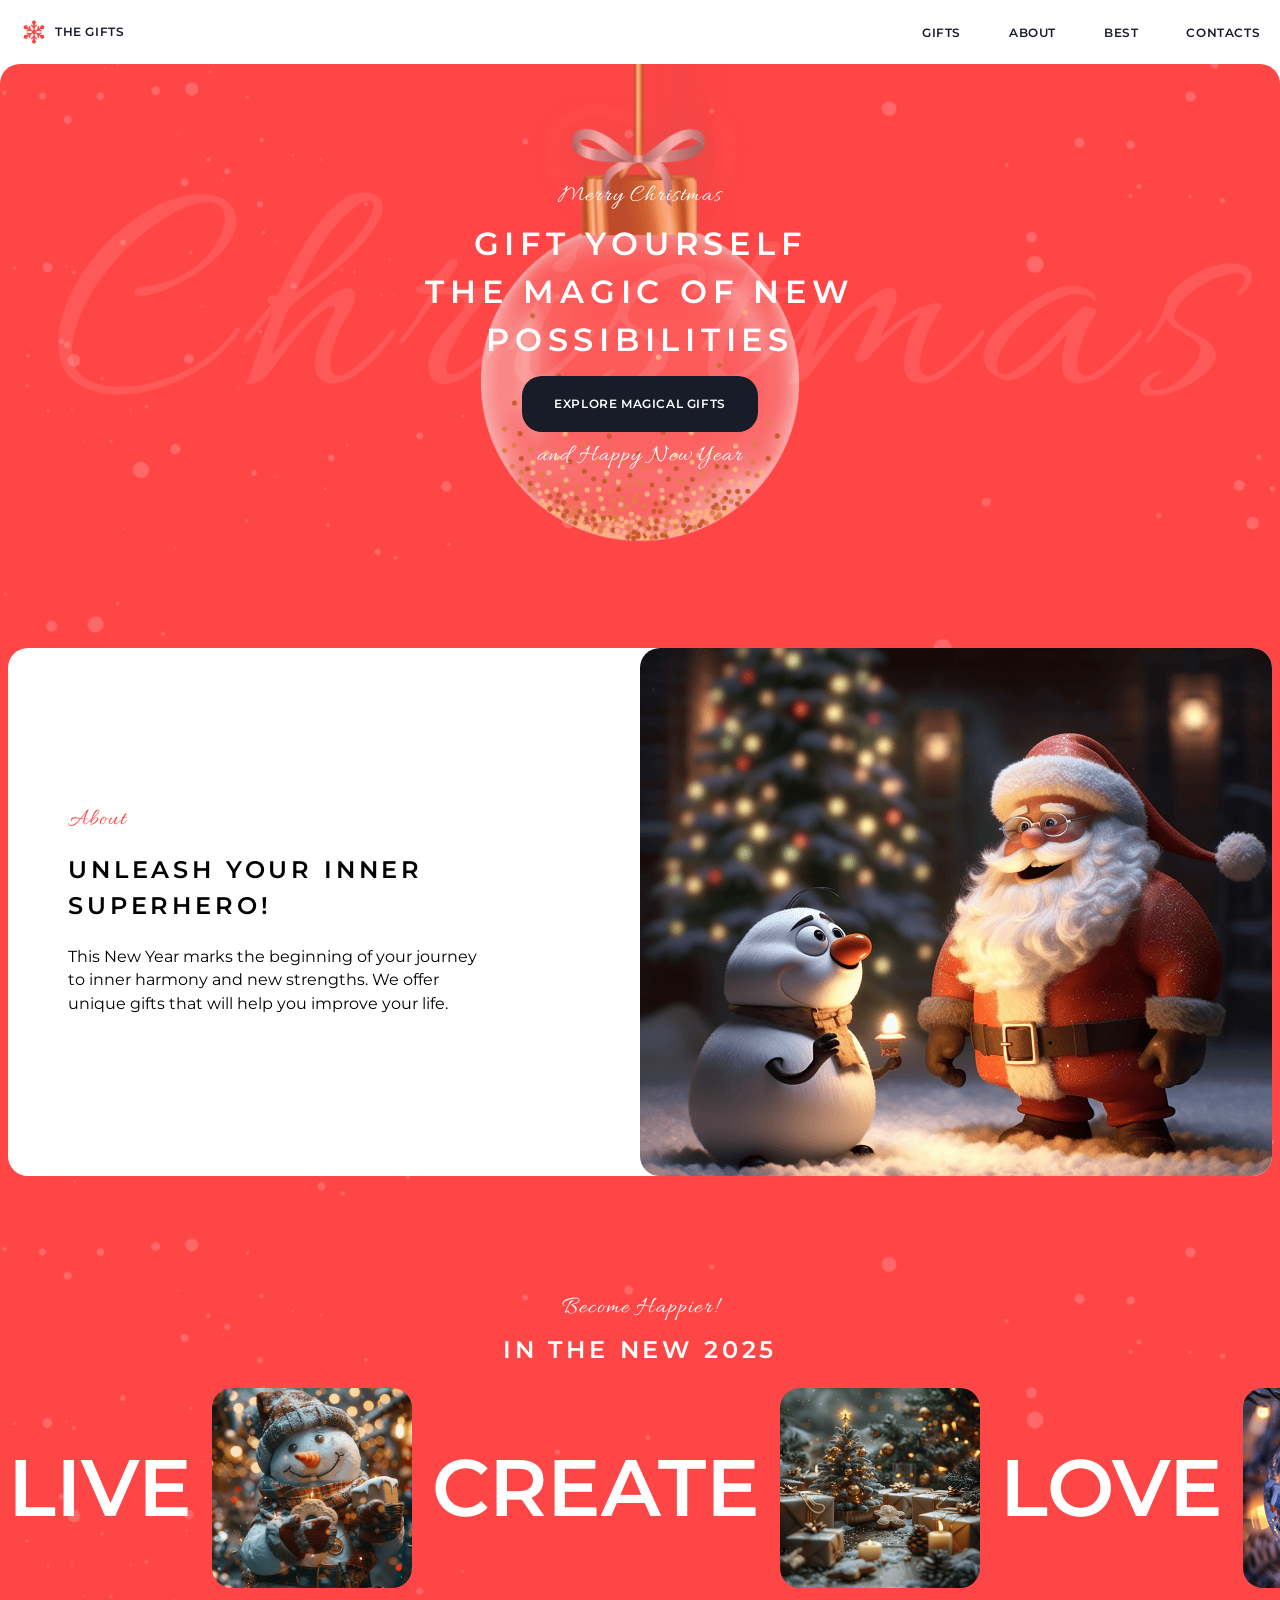
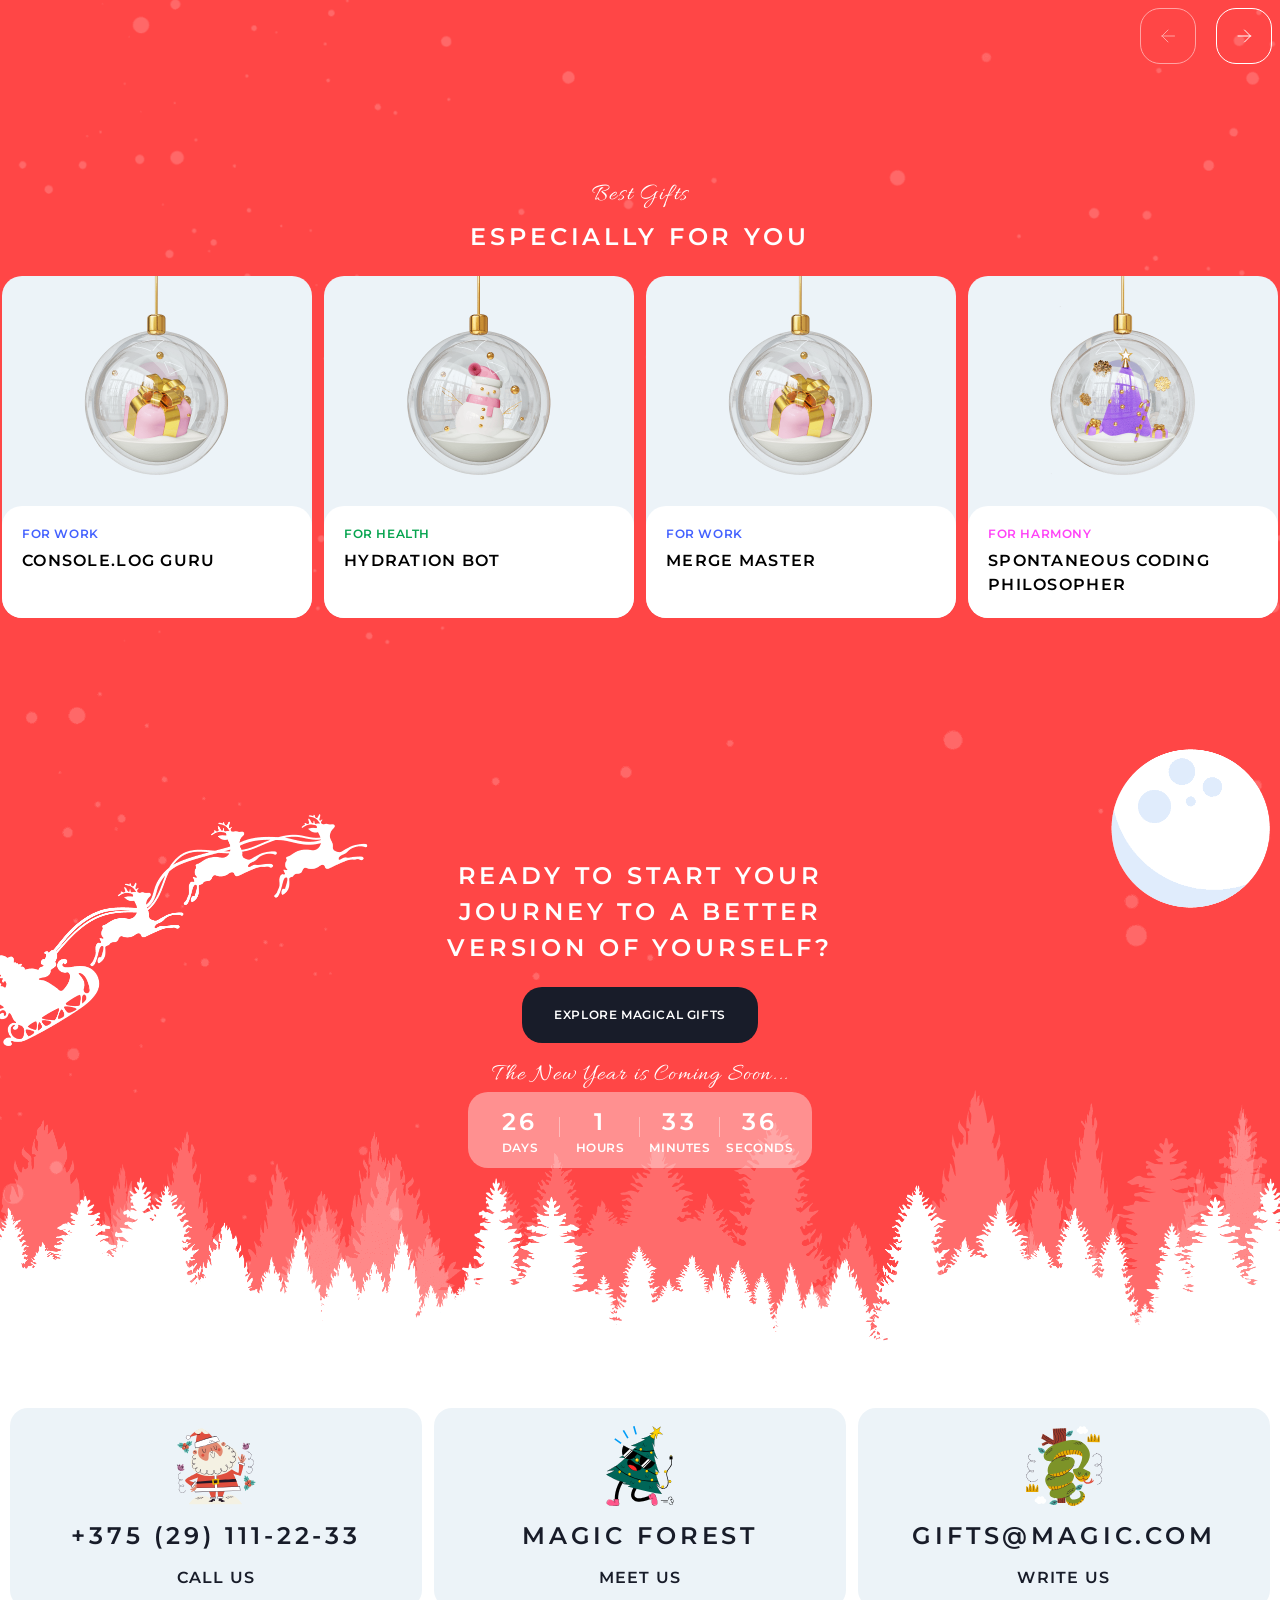
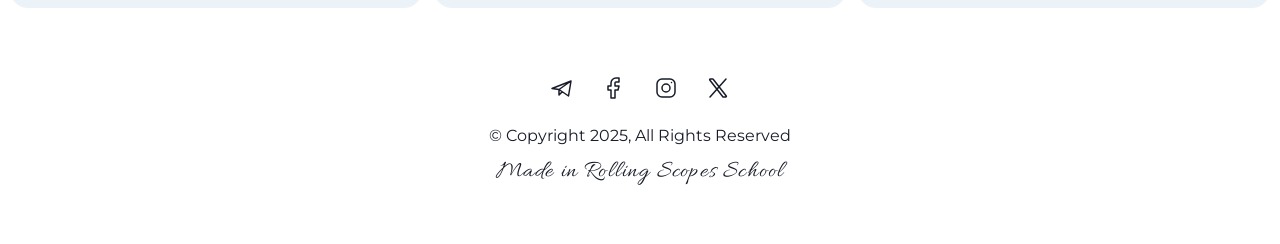
==== christmas-shop/index.html @ 4f0c100c "feat: Implementation of the Timer on the home page" ====
<!DOCTYPE html>
<html lang="en">

<head>
	<meta charset="UTF-8">
	<meta name="viewport" content="width=device-width, initial-scale=1.0">
	<title>Christmas Shop</title>
	<link rel="stylesheet" href="fonts.css">
	<link rel="stylesheet" href="style.css">
	<link rel="icon" href="./img/snow-icon.svg" type="image/svg+xml">
</head>

<body>
	<div class="container">
		<header>
			<!-- header menu-->
			<div class="header-container">
				<a href="./index.html" class="snow-icon">

					<img src="./img/snow-icon.svg" alt="snow-icon">
					<p class="font-action-small">The gifts</p>
				</a>

				<!-- Burger menu -->
				<button class="burger-menu" aria-label="Toggle menu" aria-expanded="false">
					<span class="burger-line top"></span>
					<span class="burger-line bottom"></span>
				</button>
        <!-- end Burger menu -->

				<div class="menu-container">
					<nav>
						<ul class="header-menu">
							<li><a href="gift.html" class="font-action-small">gifts</a></li>
							<li><a href="#about" class="font-action-small">about</a></li>
							<li><a href="#best" class="font-action-small">best</a></li>
							<li><a href="#contacts" class="font-action-small">contacts</a></li>
						</ul>
					</nav>
				</div>
			</div>
		</header>
		<!-- Hero section -->
		<main>
			<section class="section hero-section ">
				<div class="hero-container">
					<p class="font-caption">Merry Christmas</p>
					<h1>Gift yourself<br>the magic of new<br>possibilities</h1>
					<a href="./gift.html" class="button-explore font-action-small">Explore Magical Gifts</a>
					<p class="font-caption">and Happy New Year</p>
				</div>
			</section>


			<!-- About section  -->
			<section class="section about-section" id="about">
				<div class="about-container">
					<div class="about-wrap">
						<div class="about-description">
							<p class="font-caption about-caption">About</p>
							<h2 class="font-action-large">Unleash your inner superhero!</h2>
							<p>This New Year marks the beginning of your journey to inner harmony and new strengths. We offer unique
								gifts that will help you improve your life.</p>
						</div>
					</div>
					<div class="about-img"></div>
				</div>
			</section>

			<!-- slider section  -->
			<section class="section slider-section">
				<div class="slider-container">
					<div class="slider-description">
						<p class="font-caption">Become Happier!</p>
						<h2 class="font-action-large">in the new 2025</h2>
					</div>
					<div class="slider-row">

						<p class="slider-text">Live</p>
						<img class="slider-img" src="img/snowman.png" alt="snowman">

						<p class="slider-text">create</p>
						<img class="slider-img" src="img/christmas-trees.png" alt="christmas-trees">

						<p class="slider-text">Love</p>
						<img class="slider-img" src="img/christmas-tree-ball.png" alt="christmas-tree-ball">

						<p class="slider-text">dream</p>
						<img class="slider-img" src="img/fairytale-house.png" alt="fairytale-house">
					</div>


					<div class="slider-buttons-container">
						<button class="slider-button prev-button" type="button" aria-label="Preview slider" disabled>
							<svg width="56" height="56" viewBox="0 0 56 56" fill="none" xmlns="http://www.w3.org/2000/svg">
								<rect x="0.5" y="0.5" width="55" height="55" rx="19.5" stroke="white"></rect>
								<path d="M34.5 28H22M22 28L28 22M22 28L28 34" stroke="white" stroke-linecap="round"
									stroke-linejoin="round"></path>
							</svg>
						</button>
						<button class="slider-button next-button" type="button" aria-label="Next slider">
							<svg width="56" height="56" viewBox="0 0 56 56" fill="none" xmlns="http://www.w3.org/2000/svg">
								<rect x="0.5" y="0.5" width="55" height="55" rx="19.5" stroke="white"></rect>
								<path d="M22 28H34.5M34.5 28L28.5 22M34.5 28L28.5 34" stroke="white" stroke-linecap="round"
									stroke-linejoin="round"></path>
							</svg>
						</button>
					</div>
				</div>
			</section>




			<!-- section Best Gifts -->

			<section class="section section-best-gift" id="best">
				<div class="best-gift-container">

					<div class="best-gift-description">
						<p class="font-caption">Best Gifts</p>
						<h2 class="font-action-large">especially for you</h2>
					</div>

					<div class="best-gift-main" id="best-gifts-container">

						<div class="best-gift-card">
							<img src="./img/gift-for-work.png" alt="gift-for-work">
							<div class="gift-text">
								<p class="font-action-small gift-for-work">For work</p>
								<h3 class="card-text">Console.log Guru</h3>
							</div>
						</div>

						<div class="best-gift-card">
							<img src="./img/gift-for-health.png" alt="gift-for-health">
							<div class="gift-text">
								<p class="font-action-small gift-for-health">For health</p>
								<h3 class="card-text">Hydration Bot</h3>
							</div>
						</div>

						<div class="best-gift-card">
							<img src="./img/gift-for-work.png" alt="gift-for-work">
							<div class="gift-text">
								<p class="font-action-small gift-for-work">For work</p>
								<h3 class="card-text">Merge Master</h3>
							</div>
						</div>

						<div class="best-gift-card">
							<img src="./img/gift-for-harmony.png" alt="gift-for-harmony">
							<div class="gift-text">
								<p class="font-action-small gift-for-harmony">For harmony</p>
								<h3 class="card-text">Spontaneous Coding Philosopher</h3>
							</div>
						</div>

					</div>
				</div>
			</section>


			<!-- section CTA-->

			<section class="section section-cta">
				<div class="cta-container">
					<div class="cta-description">
						<h2 class="font-action-large">Ready to start your journey to a better version of yourself?</h2>
						<a href="gift.html" class="button-explore font-action-small">Explore Magical Gifts</a>


						<div class="cta-section-wrap">
							<p class="font-caption">The New Year is Coming Soon...</p>
							<div class="cta-timer">
								<div class="timer-item">
									<h2 class="font-action-large" id="cta-days">47</h2>
									<p class="font-action-small">days</p>
								</div>
								<div class="timer-item">
									<h2 class="font-action-large" id="cta-hours">5</h2>
									<p class="font-action-small">hours</p>
								</div>
								<div class="timer-item">
									<h2 class="font-action-large" id="cta-minutes">34</h2>
									<p class="font-action-small">minutes</p>
								</div>
								<div class="timer-item">
									<h2 class="font-action-large" id="cta-seconds">12</h2>
									<p class="font-action-small">seconds</p>
								</div>
							</div>
						</div>
					</div>
				</div>

			</section>
		</main>


		<!-- Section footer -->
		<footer>
			<div class="section section-footer">
				<div class="footer-card-wrap">
					<a href="tel:+375291112233" class="footer-card">
						<img src="./img/santa-claus.svg" alt="santa-claus">
						<h2 class="font-action-large">+375&nbsp;(29)&nbsp;111-22-33</h2>
						<h3 class="card-text">Call Us</h3>
					</a>
					<a href="https://maps.app.goo.gl/Z4cP9x7VBHtLLmCY6" target="_blank" class="footer-card">
						<img src="./img/christmas-tree.svg" alt="christmas-tree">
						<h2 class="font-action-large">Magic forest</h2>
						<h3 class="card-text">Meet Us</h3>
					</a>
					<a href="mailto:gifts@magic.com" class="footer-card">
						<img src="./img/Group.svg" alt="group">
						<h2 class="font-action-large">gifts@magic.com</h2>
						<h3 class="card-text">Write Us</h3>
					</a>
				</div>
				<div class="footer-contacts" id="contacts">
					<div class="socials">


						<a id="telegram" href="https://web.telegram.org/" target="_blank">
							<svg width="24" height="24" viewBox="0 0 24 24" fill="none" xmlns="http://www.w3.org/2000/svg">
								<path d="M21 5L2 12.5L9 13.5M21 5L18.5 20L9 13.5M21 5L9 13.5M9 13.5V19L12.2488 15.7229" stroke="#181C29"
									stroke-width="1.5" stroke-linecap="round" stroke-linejoin="round"></path>
							</svg>
						</a>

						<a id="facebook" href="https://www.facebook.com/" target="_blank">
							<svg width="24" height="24" viewBox="0 0 24 24" fill="none" xmlns="http://www.w3.org/2000/svg">
								<path
									d="M17 2H14C12.6739 2 11.4021 2.52678 10.4645 3.46447C9.52678 4.40215 9 5.67392 9 7V10H6V14H9V22H13V14H16L17 10H13V7C13 6.73478 13.1054 6.48043 13.2929 6.29289C13.4804 6.10536 13.7348 6 14 6H17V2Z"
									stroke="#181C29" stroke-width="1.5" stroke-linecap="round" stroke-linejoin="round"></path>
							</svg>
						</a>

						<a id="instagram" href="https://www.instagram.com/" target="_blank">
							<svg width="24" height="24" viewBox="0 0 24 24" fill="none" xmlns="http://www.w3.org/2000/svg">
								<path
									d="M12 16C14.2091 16 16 14.2091 16 12C16 9.79086 14.2091 8 12 8C9.79086 8 8 9.79086 8 12C8 14.2091 9.79086 16 12 16Z"
									stroke="#181C29" stroke-width="1.5" stroke-linecap="round" stroke-linejoin="round"></path>
								<path
									d="M3 16V8C3 5.23858 5.23858 3 8 3H16C18.7614 3 21 5.23858 21 8V16C21 18.7614 18.7614 21 16 21H8C5.23858 21 3 18.7614 3 16Z"
									stroke="#181C29" stroke-width="1.5"></path>
								<path d="M17.5 6.51L17.51 6.49889" stroke="#181C29" stroke-width="1.5" stroke-linecap="round"
									stroke-linejoin="round"></path>
							</svg>
						</a>

						<a id="twitter" href="https://x.com/?lang=ru" target="_blank">
							<svg width="24" height="24" viewBox="0 0 24 24" fill="none" xmlns="http://www.w3.org/2000/svg">
								<path
									d="M16.8198 20.7684L3.75317 3.96836C3.44664 3.57425 3.72749 3 4.22678 3H6.70655C6.8917 3 7.06649 3.08548 7.18016 3.23164L20.2468 20.0316C20.5534 20.4258 20.2725 21 19.7732 21H17.2935C17.1083 21 16.9335 20.9145 16.8198 20.7684Z"
									stroke="#181C29" stroke-width="1.5"></path>
								<path d="M20 3L4 21" stroke="#181C29" stroke-width="1.5" stroke-linecap="round"></path>
							</svg>
						</a>
					</div>
					<p>© Copyright 2025, All Rights Reserved</p>
					<a href="https://rs.school/" target="_blank" rel="noopener noreferrer"
						class="font-caption footer-caption">Made in Rolling Scopes School</a>
				</div>
			</div>

		</footer>
	</div>

	<script src="JS/timer.js"></script>
</body>

</html>
---- christmas-shop/fonts.css ----
@import url('https://fonts.googleapis.com/css2?family=Allura&family=Montserrat:ital,wght@0,100..900;1,100..900&family=Open+Sans:ital,wght@0,300..800;1,300..800&family=Work+Sans:ital,wght@0,100..900;1,100..900&display=swap');

h1 {
    font-family: 'Montserrat', sans-serif;
    font-size: 32px;
    font-weight: 600;
    line-height: 1.5;
    letter-spacing: 0.18em;
    text-transform: uppercase;
}

.font-action-large {
    font-family: 'Montserrat', sans-serif;
    font-size: 24px;
    font-weight: 600;
    line-height: 1.52;
    letter-spacing: 0.16em;
    text-transform: uppercase;
}

.card-text {
    font-family: 'Montserrat', sans-serif;
    font-size: 16px;
    font-weight: 600;
    line-height: 1.52;
    letter-spacing: 0.08em;
    text-transform: uppercase;
}

.font-action-small {
    font-family: 'Montserrat', sans-serif;
    font-size: 12px;
    font-weight: 600;
    line-height: 1.3;
    letter-spacing: 0.05em;
    text-transform: uppercase;
}

p {
    font-family: 'Montserrat', sans-serif;
    font-size: 16px;
    font-weight: 400;
    line-height: 1.48;
}

.font-caption {
    font-family: 'Allura', cursive;
    font-size: 24px;
    font-weight: 400;
    line-height: 100%;
    letter-spacing: 0.05em;
}

.slider-text {
    font-family: 'Montserrat', sans-serif;
    font-size: 80px;
    font-weight: 600;
    text-transform: uppercase;
}
---- christmas-shop/style.css ----
@import url('fonts.css');

* {
    margin: 0;
    padding: 0;
    box-sizing: border-box;
}

a {
    text-decoration: none;
    color: inherit;
}

ul {
    list-style-type: none;
}

body {
    max-width: 1440px;
    margin: 0 auto;
    user-select: none;
    overflow-x: hidden;
}
html {
    scroll-behavior: smooth;
}
.container {
    height: 100%;
    display: flex;
    flex-direction: column;
    margin: 0 auto;
}

.section {
    padding: 60px 8px;
    background-color: #ff4646;
    background-image: url('./img/bg-snow.png');
    background-size: cover;
    background-position: center;
}
/* header menu*/
header {
    display: flex;
    height: 64px;
    flex: 0 0 auto;
    background-color: #ffffff;
    justify-content: center;
    align-items: center;
    color: #181c29;
}

.header-container {
    display: flex;
    justify-content: space-between;
    align-items: center;
    width: 100%;
    max-width: 1276px;
    position: relative;
    gap: 12px;
}

.snow-icon {
    display: flex;
    justify-content: center;
    align-items: center;
    padding: 8px 20px;
    gap: 9px;
}

.header-menu {
    display: flex;
    justify-content: space-between;
    width: 376px;
    gap: 8px;
}

.header-menu a,
.header-menu-active {
    padding: 12px 20px;
    border-radius: 12px;
}

.header-menu span {
    cursor: default;
}
/* Hero section */
.hero-section {
    display: flex;
    justify-content: center;
    border-radius: 20px 20px 0 0;
    background-image: url('./img/bg-ball.png'), url('./img/bg-snow.png');
    background-repeat: no-repeat, no-repeat;
}

.hero-container {
    display: flex;
    flex-direction: column;
    align-items: center;
    padding: 60px 0px;
    gap: 12px;
    color: #ffffff;
    text-align: center;
}

.button-explore {
    display: flex;
    text-align: center;
    padding: 20px 32px;
    border-radius: 20px;
    color: #ffffff;
    background-color: #181c29;
}

/* section about */
.about-section {
    display: flex;
    justify-content: center;
    align-items: center;
}

.about-container {
    display: flex;
    max-width: 1276px;
    padding: 0px;
    align-items: center;
    border-radius: 20px;
    background: #fff;
    width: 100%;
    max-height: 528px;
}
.about-description {
    display: flex;
    flex-direction: column;
    justify-content: center;
    align-items: flex-start;
    gap: 20px;
    max-width: 426px;
}
.about-wrap {
    padding: 0 60px;
    width: 50%;
    max-width: 546px; /* 426px + 120px padding */
}

.about-img {
    background: url('./img/santa.png') center no-repeat;
    background-size: cover;
    width: 50%;
    height: 528px;
    border-radius: 20px;
    margin-left: auto;
}

.about-caption {
    color: #ff4646;
}

/* section slider */
.slider-section {
    display: flex;
    justify-content: center;
    color: #ffffff;
    max-width: 1440px;
    overflow: hidden;
    min-height: fit-content;
    /* padding-left: 10px; */
}

.slider-container {
    display: flex;
    flex-direction: column;
    gap: 20px;
    justify-content: flex-start;
    max-width: 1276px;
    width: 100%;
}

.slider-description {
    display: flex;
    flex-direction: column;
    align-items: center;
    justify-content: flex-start;
    align-self: center;
    gap: 12px;
}

.slider-row {
    display: flex;
    align-items: center;
    justify-content: flex-start;
    gap: 20px;
    transition: transform 0.5s ease-in-out;
    align-self: flex-start;
    width: 100%;
}

.slider-img {
    height: 200px;
    width: 200px;
    border-radius: 20px;
}

.slider-buttons-container {
    display: flex;
    align-items: center;
    gap: 20px;
    justify-content: flex-end;
}

.slider-button {
    background: transparent;
    border: none;
    cursor: pointer;
    padding: 0;
    transition: all 0.3s ease;
}

.slider-button:disabled {
    opacity: 0.5;
    cursor: default;
}

.slider-button:not(:disabled):hover svg rect {
    fill: #b6b1b1;
    stroke-opacity: 1;
}

/* section gift */

.section-best-gift {
    display: flex;
    flex-direction: column;
    align-items: center;
    padding: 56px 0px 60px 0px;
}

.best-gift-container {
    display: flex;
    flex-direction: column;
    align-items: center;
    gap: 20px;
    max-width: 1276px;
}

.best-gift-description {
    display: flex;
    flex-direction: column;
    align-items: center;
    color: #ffffff;
    gap: 12px;
}

.best-gift-main {
    display: flex;
    flex-wrap: wrap;
    justify-content: center;
    gap: 12px;
}

.best-gift-card,
.gift-card {
    display: flex;
    flex-direction: column;
    border-radius: 20px;
    overflow: hidden;
    flex: 0 0 auto;
    background-color: #ecf3f8;
    max-width: 310px;
    height: 342px;
}

.best-gift-card img {
    width: 310px;
    height: 230px;
}

.gift-text {
    display: flex;
    flex-direction: column;
    background-color: #ffffff;
    padding: 20px;
    gap: 8px;
    align-items: flex-start;
    height: 112px;
    border-radius: 20px;
}

.gift-for-work {
    color: #4361ff;
}

.gift-for-health {
    color: #06a44f;
}

.gift-for-harmony {
    color: #ff43f7;
}

/* section CTA */
.section-cta {
    display: flex;
    justify-content: center;
    align-items: center;
    background-image: url('./img/bg-forest.png'), url('./img/bg-snow.png');
    border-bottom-left-radius: 20px;
    border-bottom-right-radius: 20px;
}

.cta-container {
    display: flex;
    justify-content: center;
    align-items: center;
    padding: 60px 0px;
    gap: 20px;
    color: #ffffff;
    width: 100%;
    max-width: 1276px;
}

.cta-description {
    display: flex;
    max-width: 426px;
    padding: 60px 0;
    flex-direction: column;
    gap: 20px;
    align-items: center;
    text-align: center;
    width: 100%;
}

.cta-section-wrap {
    display: flex;
    text-align: center;
    color: #ffffff;
    flex-direction: column;
    gap: 5px;
}

.cta-timer {
    display: flex;
    justify-content: center;
    align-items: center;
    padding: 12px;
    border-radius: 20px;
    background-color: rgba(255, 255, 255, 0.4);
}

.timer-item {
    display: flex;
    width: 80px;
    flex-direction: column;
    align-items: center;
    position: relative;
}
/* сепаратор */
.timer-item::after {
    content: '';
    width: 1px;
    height: 20px;
    background: rgba(255, 255, 255, 0.4);;
    position: absolute;
    right: 0;
    top: 23px;
    transform: translateY(-50%);
}
.timer-item:last-child::after {
    display: none;
}

/* section footer */

footer {
    color: #181c29;
    display: flex;
    justify-content: center;
    align-items: center;
}

.section-footer {
    display: flex;
    flex-direction: column;
    align-items: center;
    gap: 60px;
    max-width: 1276px;
    width: 100%;
    background-color: #ffffff;
    padding-inline: 0;
}

.footer-card-wrap {
    display: flex;
    justify-content: center;
    gap: 12px;
    width: 100%;
}

.footer-card {
    display: flex;
    flex-direction: column;
    align-items: center;
    gap: 12px;
    padding: 18px;
    background-color: #ecf3f8;
    border-radius: 18px;
    width: 100%;
    text-align: center;
}

.footer-card-wrap img {
    width: 80px;
    height: 80px;
}

.footer-contacts {
    display: flex;
    flex-direction: column;
    gap: 12px;
}

.socials {
    display: flex;
    justify-content: center;
    align-items: center;
    gap: 12px;
    cursor: pointer;
}

.socials svg {
    margin: 8px;
}

.footer-contacts a {
    text-align: center;
}

/* Hover */
.header-menu-active {
    color: #ff4646;
    background-color: #ff46461a;
    pointer-events: none;
}

/* gift */
.section-gift {
    display: flex;
    flex-direction: column;
    align-items: center;
    padding: 60px 8px;
    gap: 20px;
    background-color: #ff4646;
    border-radius: 20px;
    position: relative;
    /* min-height: 100vh; */
}

.gift-img {
    position: absolute;
    max-width: 1440px;
    width: 100%;
    top: 0px;
}

.gift-container {
    display: flex;
    flex-direction: column;
    align-items: center;
    gap: 20px;
    color: #ffffff;
    width: 100%;
    max-width: 1276px;
    /* flex: 1;  */
}

.gift-description {
    max-width: 426px;
    text-align: center;
}

.gift-filter {
    display: flex;
    gap: 8px;
}

.gift-filter-item {
    font-size: 12px;
    line-height: 15.6px;
    letter-spacing: 0.6px;
    cursor: pointer;
    color: #fff;
    text-transform: uppercase;
    padding: 12px 20px;
    border-radius: 12px;
    transition: background-color 0.2s ease;
}

.gift-filter-item.active {
    background-color: rgba(255, 255, 255, 0.2);
    cursor: default;
}

.gift-filter-item:hover {
    background-color: rgba(255, 255, 255, 0.2);
    border-radius: 12px;
}

/* burger menu */

.burger-menu {
    width: 40px;
    height: 40px;
    display: none;
    cursor: pointer;
    position: relative;
    margin-right: 10px;
    border: none;
    background: transparent;
    z-index: 101;
}

.burger-line {
    position: absolute;
    left: 13px;
    width: 20px;
    height: 2px;
    background-color: #181c29;
    transition: all 0.3s ease;
}

.burger-line.top {
    top: 15px;
}
.burger-line.bottom {
    top: 23px;
}

.burger-menu.active .burger-line.top {
    transform: rotate(45deg);
    top: 50%;
    margin-top: -1px;
}

.burger-menu.active .burger-line.bottom {
    transform: rotate(-45deg);
    top: 50%;
    margin-top: -1px;
}

@media (max-width: 1300px) {
    .section-footer {
        /* padding-left: 8px;
        padding-right: 8px; */
        padding: 60px 8px;
    }
}
@media (max-width: 1060px) {
    .footer-card-wrap {
        flex-direction: column;
        gap: 15px;
    }
}

@media (max-width: 768px) {
    .burger-menu {
        display: block !important;
    }

    .menu-container {
        display: none;
        position: fixed;
        top: 0;
        left: -100%;
        width: 100%;
        height: 100vh;
        background-color: #ffffff;
        z-index: 99;
        transition: left 0.3s ease;
    }
    .snow-icon {
        padding: 0 28px;
    }
}

@media (max-width: 580px) {
    .about-container {
        display: flex;
        flex-direction: column;
        padding-top: 0;
        max-height: none;
    }
    .about-img {
        width: 100%;
    }
    .about-wrap {
        padding: 60px 20px;
        width: 100%;
    }
    .gift-filter-item {
        line-height: 13px;
        padding: 14px 4px;
    }
}

/* Отключение hover на мобильных устройствах */
@media (hover: hover) {
    .header-menu a:hover {
        color: #ff4646;
        background-color: #ff46461a;
        transition: all 0.3s ease;
    }

    .button-explore:hover {
        background-color: #ffffff;
        color: #181c29;
        transition: all 0.3s ease;
    }

    .slider-button:not(:disabled):hover svg path {
        stroke: #ff4646;
        stroke-opacity: 1;
        transition: stroke 0.3s ease;
    }

    .slider-button:not(:disabled):hover svg rect {
        fill: #ffffff;
        stroke-opacity: 1;
        transition: stroke 0.3s ease;
    }

    .footer-card:hover,
    .footer-contacts a:hover {
        color: #ff4646;
        transition: all 0.3s ease;
    }

    .socials svg:hover path {
        stroke: #ff4646;
        transition: stroke 0.3s ease;
        cursor: pointer;
    }

    .gift-card:hover,
    .best-gift-card:hover {
        color: #ff4646;
        transition: all 0.3s ease;
        cursor: pointer;
    }

    .gift-filter-item:hover {
        background-color: rgba(255, 255, 255, 0.2);
        border-radius: 12px;
    }
}
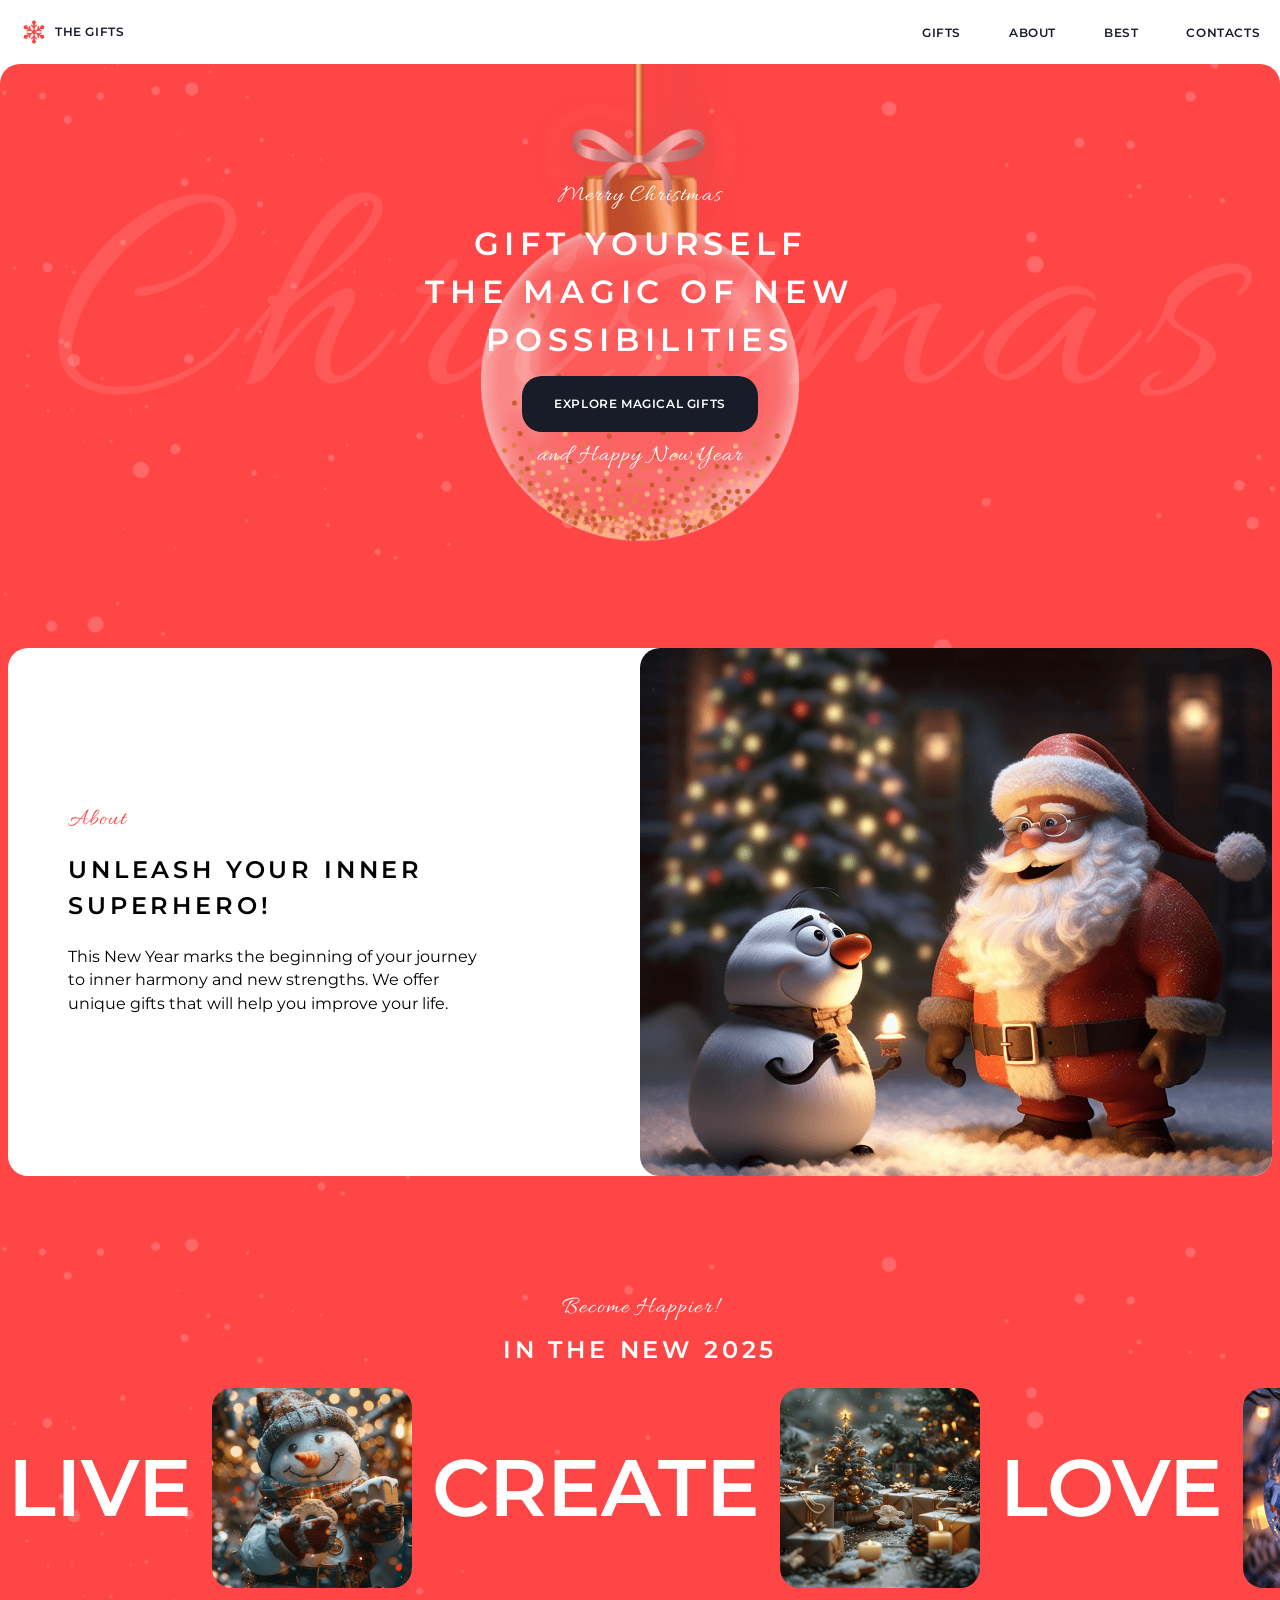
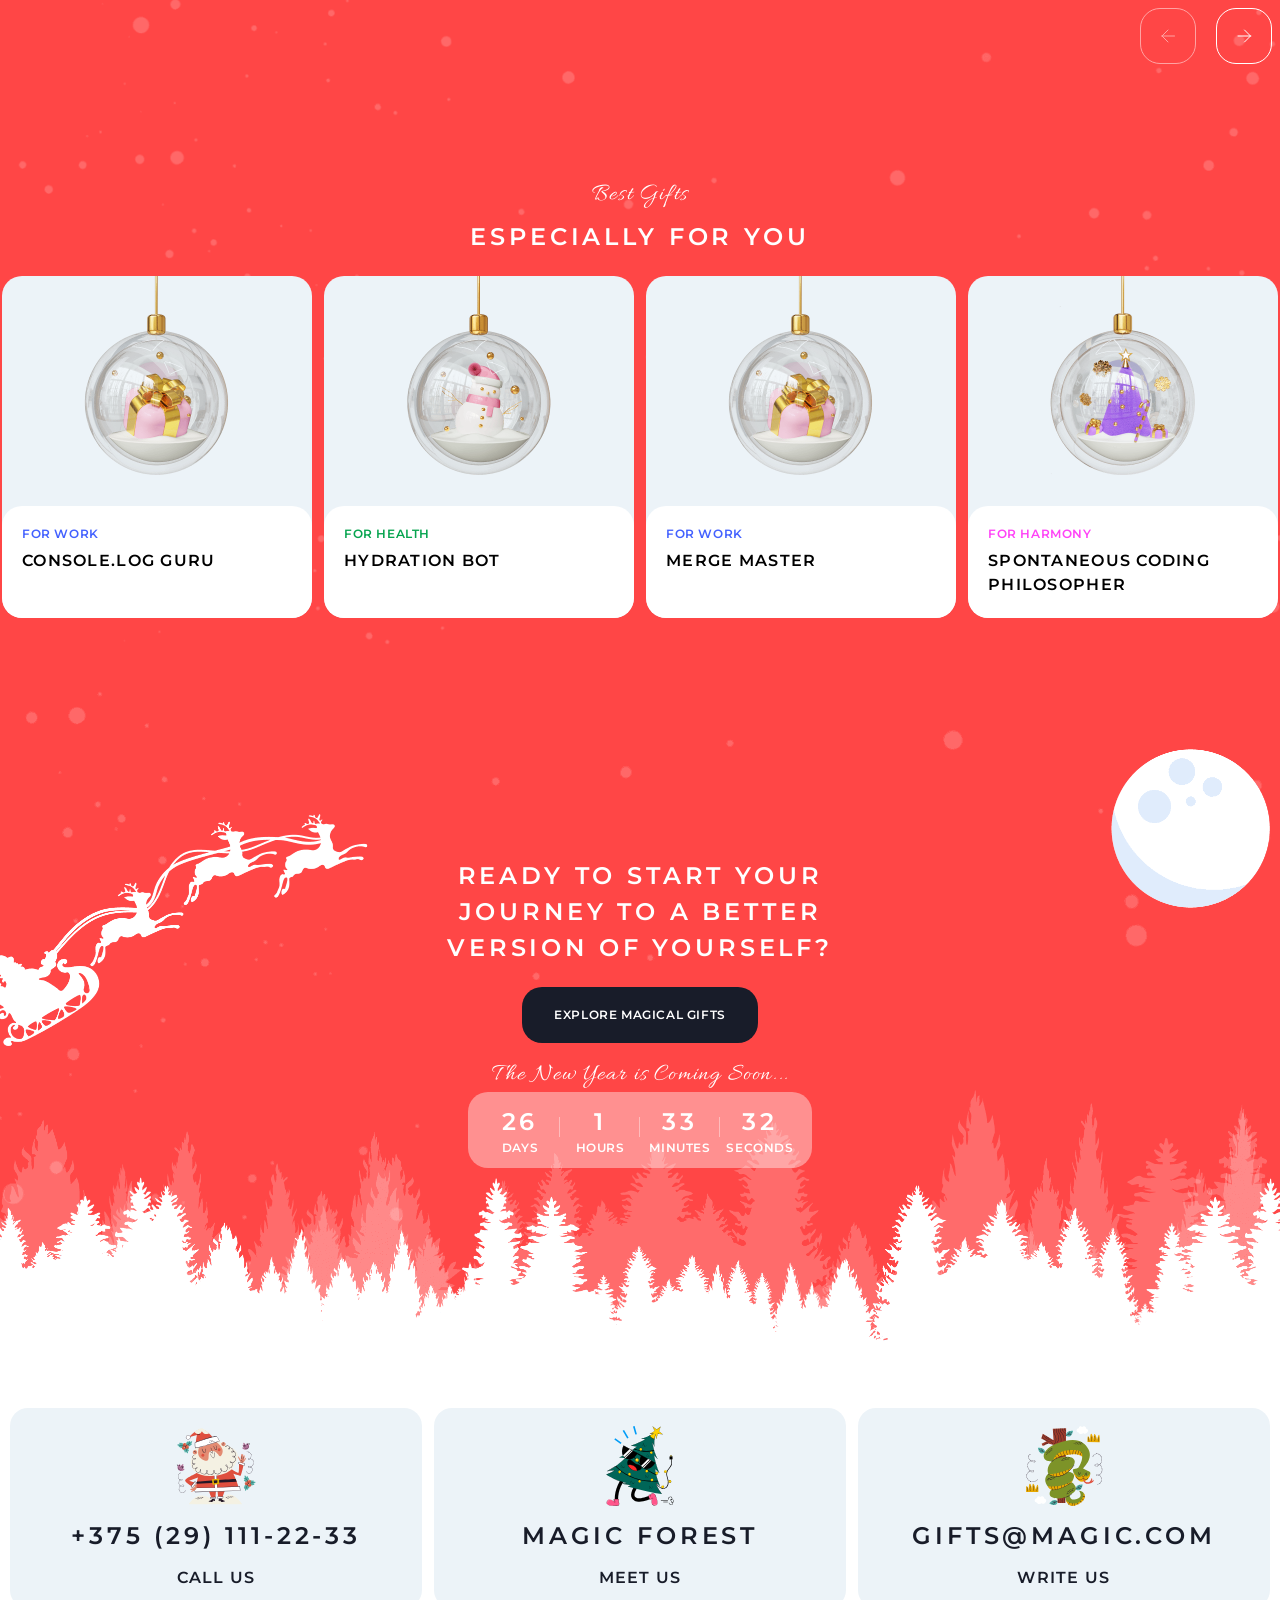
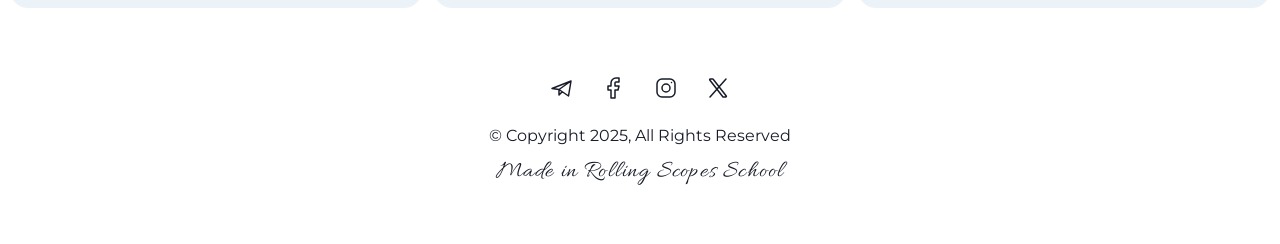
==== commit 6119dbef: "feat: Implementation of the Category switching for products on the gifts page" ====
--- a/christmas-shop/index.html
+++ b/christmas-shop/index.html
@@ -268,7 +268,14 @@
 		</footer>
 	</div>
 
+	<!-- Scroll to top button -->
+	<button class="scroll-to-top hidden-btn" aria-label="Scroll to top">
+		<svg width="24" height="24" viewBox="0 0 24 24" fill="none" xmlns="http://www.w3.org/2000/svg">
+			<path d="M12 19V5M12 5L5 12M12 5L19 12" stroke="currentColor" stroke-width="2" stroke-linecap="round" stroke-linejoin="round"/>
+		</svg>
+	</button>
+
 	<script src="JS/timer.js"></script>
+	<script src="JS/scroll-to-top.js"></script>
 </body>
-
 </html>
--- a/christmas-shop/style.css
+++ b/christmas-shop/style.css
@@ -546,6 +546,42 @@
     margin-top: -1px;
 }
 
+/* Scroll-to-Top button */
+.scroll-to-top {
+    display: flex;
+    align-items: center;
+    justify-content: center;
+    z-index: 20;
+    bottom: 7px;
+    right: 7px;
+    position: fixed;
+    width: 56px;
+    height: 56px;
+    border: 1px solid #ff4646;
+    border-radius: 50%;
+    background-color: #ffffff;
+    cursor: pointer;
+    transition: 0s linear;
+    opacity: 1;
+}
+
+.scroll-to-top.hidden-btn {
+    opacity: 0;
+    pointer-events: none;
+}
+
+.scroll-to-top svg path {
+    stroke: #ff4646;
+}
+ 
+.hidden-btn {
+    display: none;
+}
+
+
+/* end Scroll-to-Top button */
+
+
 @media (max-width: 1300px) {
     .section-footer {
         /* padding-left: 8px;
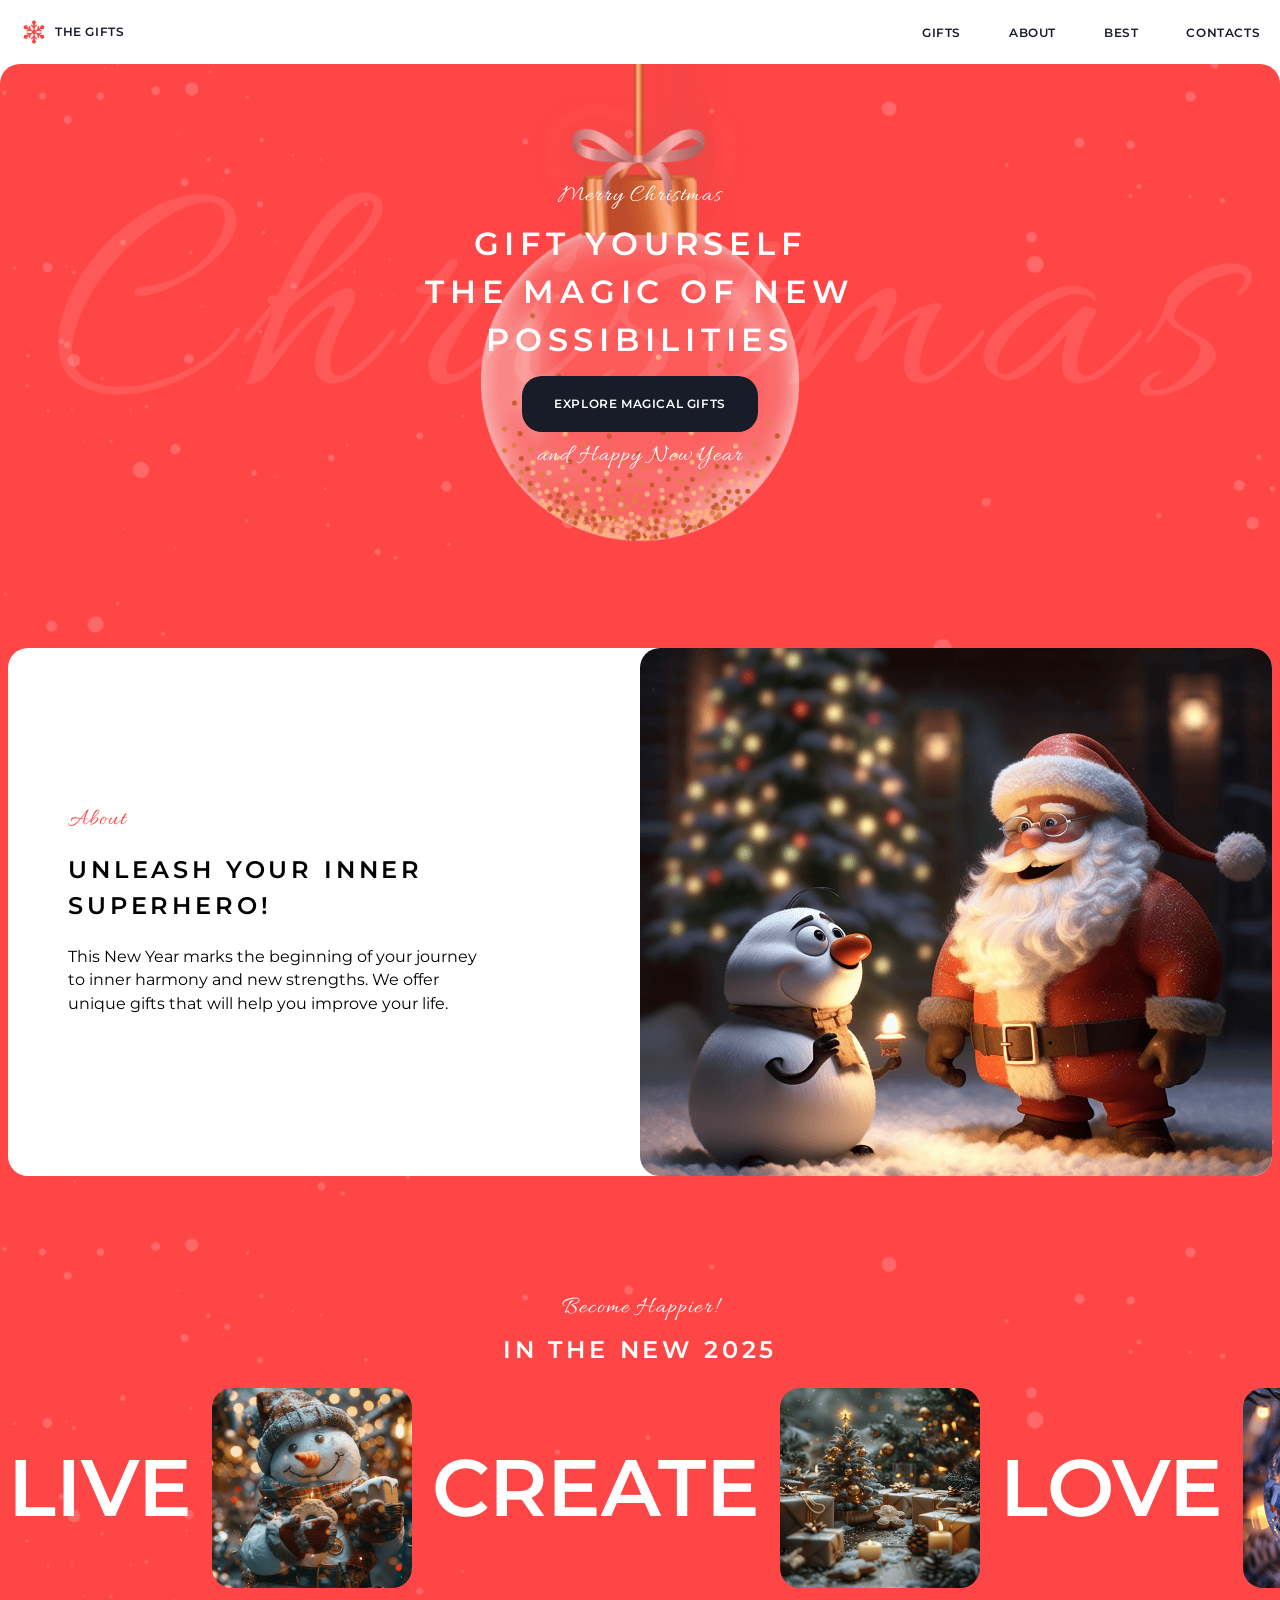
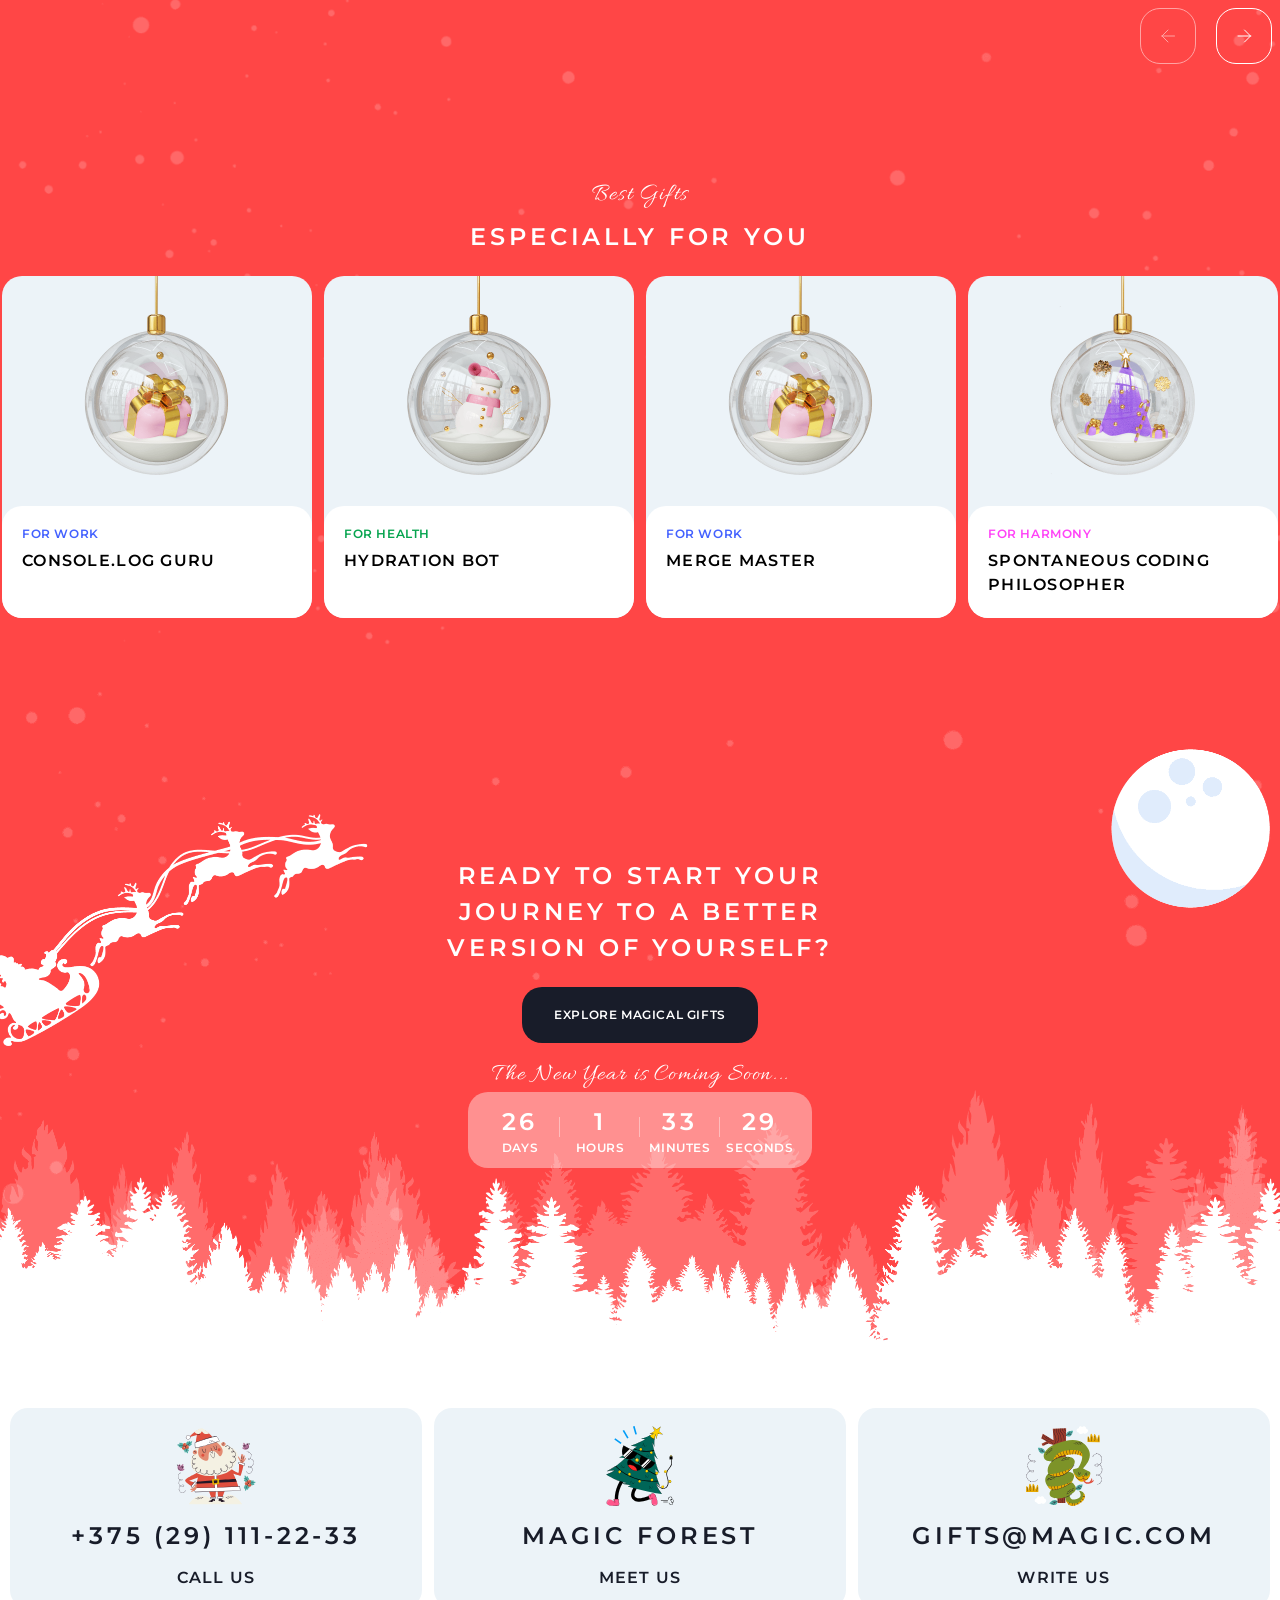
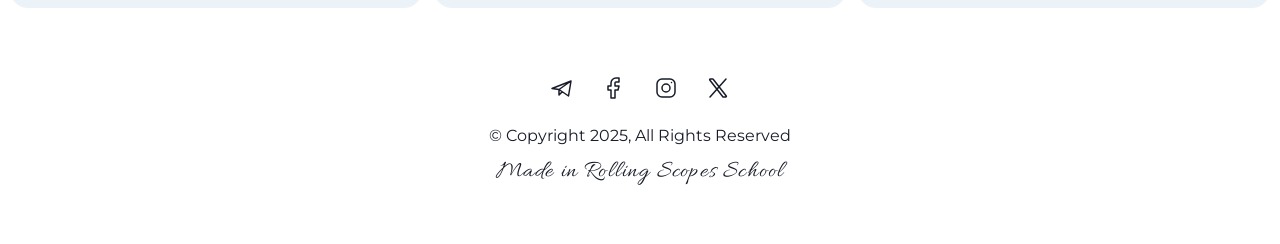
==== commit 54967e9a: "feat: add burger menu in home and gifts pages" ====
--- a/christmas-shop/index.html
+++ b/christmas-shop/index.html
@@ -29,6 +29,7 @@
         <!-- end Burger menu -->
 
 				<div class="menu-container">
+					
 					<nav>
 						<ul class="header-menu">
 							<li><a href="gift.html" class="font-action-small">gifts</a></li>
@@ -268,6 +269,7 @@
 		</footer>
 	</div>
 
+
 	<!-- Scroll to top button -->
 	<button class="scroll-to-top hidden-btn" aria-label="Scroll to top">
 		<svg width="24" height="24" viewBox="0 0 24 24" fill="none" xmlns="http://www.w3.org/2000/svg">
@@ -275,6 +277,7 @@
 		</svg>
 	</button>
 
+	<script src="JS/burger.js"></script>
 	<script src="JS/timer.js"></script>
 	<script src="JS/scroll-to-top.js"></script>
 </body>
--- a/christmas-shop/style.css
+++ b/christmas-shop/style.css
@@ -22,7 +22,7 @@
     overflow-x: hidden;
 }
 html {
-    scroll-behavior: smooth;
+    /* scroll-behavior: smooth; - disabled for custom slower scroll */
 }
 .container {
     height: 100%;
@@ -506,6 +506,10 @@
 
 /* burger menu */
 
+body.menu-open {
+    overflow: hidden;
+}
+
 .burger-menu {
     width: 40px;
     height: 40px;
@@ -515,7 +519,7 @@
     margin-right: 10px;
     border: none;
     background: transparent;
-    z-index: 101;
+    z-index: 1000;
 }
 
 .burger-line {
@@ -577,8 +581,6 @@
 .hidden-btn {
     display: none;
 }
-
-
 /* end Scroll-to-Top button */
 
 
@@ -596,26 +598,141 @@
     }
 }
 
+@media (min-width: 769px) {
+    .scroll-to-top {
+        display: none !important;
+    }
+}
+
 @media (max-width: 768px) {
     .burger-menu {
         display: block !important;
     }
-
+.burger-menu.active .burger-line.top {
+        transform: rotate(45deg);
+        top: 50%;
+        margin-top: -1px;
+    }
+
+    .burger-menu.active .burger-line.bottom {
+        transform: rotate(-45deg);
+        top: 50%;
+        margin-top: -1px;
+    }
     .menu-container {
-        display: none;
+        display: flex;
         position: fixed;
-        top: 0;
-        left: -100%;
+        top: 64px;
+        left: auto;
+        right: -100%;
         width: 100%;
-        height: 100vh;
+        height: calc(100vh - 64px);
         background-color: #ffffff;
         z-index: 99;
-        transition: left 0.3s ease;
-    }
+        transition: right 0.3s ease;
+        justify-content: center;
+        align-items: center;
+        flex-direction: column;
+        padding-top: 270px;
+
+        font-family: 'Montserrat', sans-serif;
+    font-size: 24px;
+    font-weight: 600;
+    line-height: 1.52;
+    letter-spacing: 0.16em;
+    text-transform: uppercase;
+    }
+
+    .menu-container.active {
+        right: 0;
+        
+        
+    }
+.mobile-menu-header {
+        position: absolute;
+        top: 0;
+        left: 0;
+        right: 0;
+        display: flex;
+        justify-content: space-between;
+        align-items: center;
+        /* padding: 0 28px; */
+        /* height: 64px; */
+    }
+
+    .menu-close {
+        width: 40px;
+        height: 40px;
+        border: none;
+        background: transparent;
+        cursor: pointer;
+        position: absolute;
+        top: 20px;
+        right: 20px;
+        z-index: 1001;
+    }
+
+    .menu-close .close-line {
+        position: absolute;
+        left: 13px;
+        width: 20px;
+        height: 2px;
+        background-color: #181c29;
+        transition: all 0.3s ease;
+    }
+
+    .menu-close .close-line:first-child {
+        top: 19px;
+        transform: rotate(45deg);
+    }
+
+    .menu-close .close-line:last-child {
+        top: 19px;
+        transform: rotate(-45deg);
+    }
+    .header-menu {
+        flex-direction: column;
+        align-items: center;
+        gap: 32px;
+    }
+
+    .header-menu a {
+        font-size: 24px;
+        font-weight: 600;
+        line-height: 1.52;
+        letter-spacing: 0.16em;
+        transition: all 0.3s ease;
+        /* padding-left: 1px; */
+    }
+
+    .header-menu a:hover {
+        color: #ff4646;
+        background-color: transparent;
+    }
+
+    .header-menu .header-menu-active {
+        font-size: 24px;
+        color: #181c29;
+        background-color: transparent;
+        pointer-events: none;
+        font-family: 'Montserrat', sans-serif;
+    font-size: 24px;
+    font-weight: 600;
+    line-height: 1.52;
+    letter-spacing: 0.16em;
+    text-transform: uppercase;
+    }
+
     .snow-icon {
         padding: 0 28px;
     }
-}
+
+    .header-menu-container {
+        display: none;
+    }
+}
+
+
 
 @media (max-width: 580px) {
     .about-container {
@@ -637,6 +754,20 @@
     }
 }
 
+
+@media (max-width: 380px) {
+    .menu-container {
+        padding-top: 50px;
+    }
+    
+
+    .burger-menu-list li a {
+        transition: all 0.3s ease;
+        /* padding: 20px; */
+        display: inline-block;
+    }
+}
+
 /* Отключение hover на мобильных устройствах */
 @media (hover: hover) {
     .header-menu a:hover {
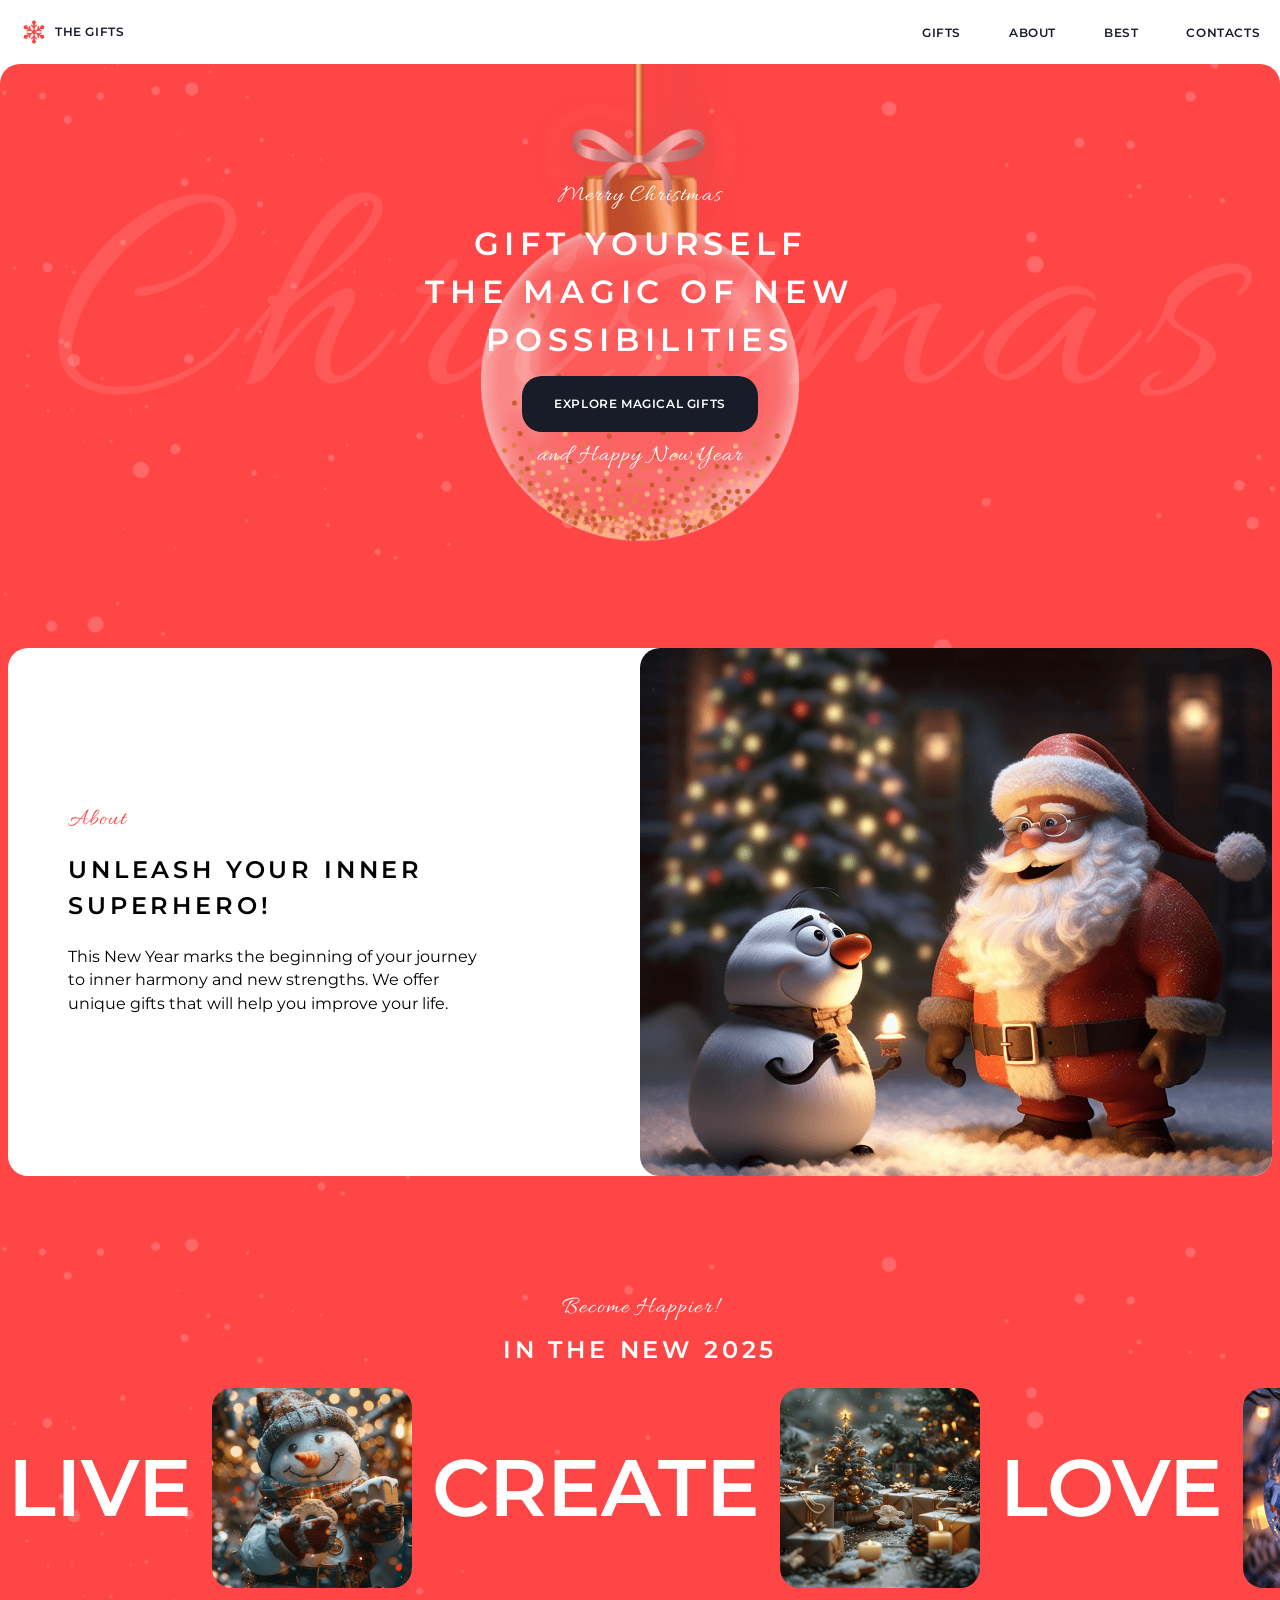
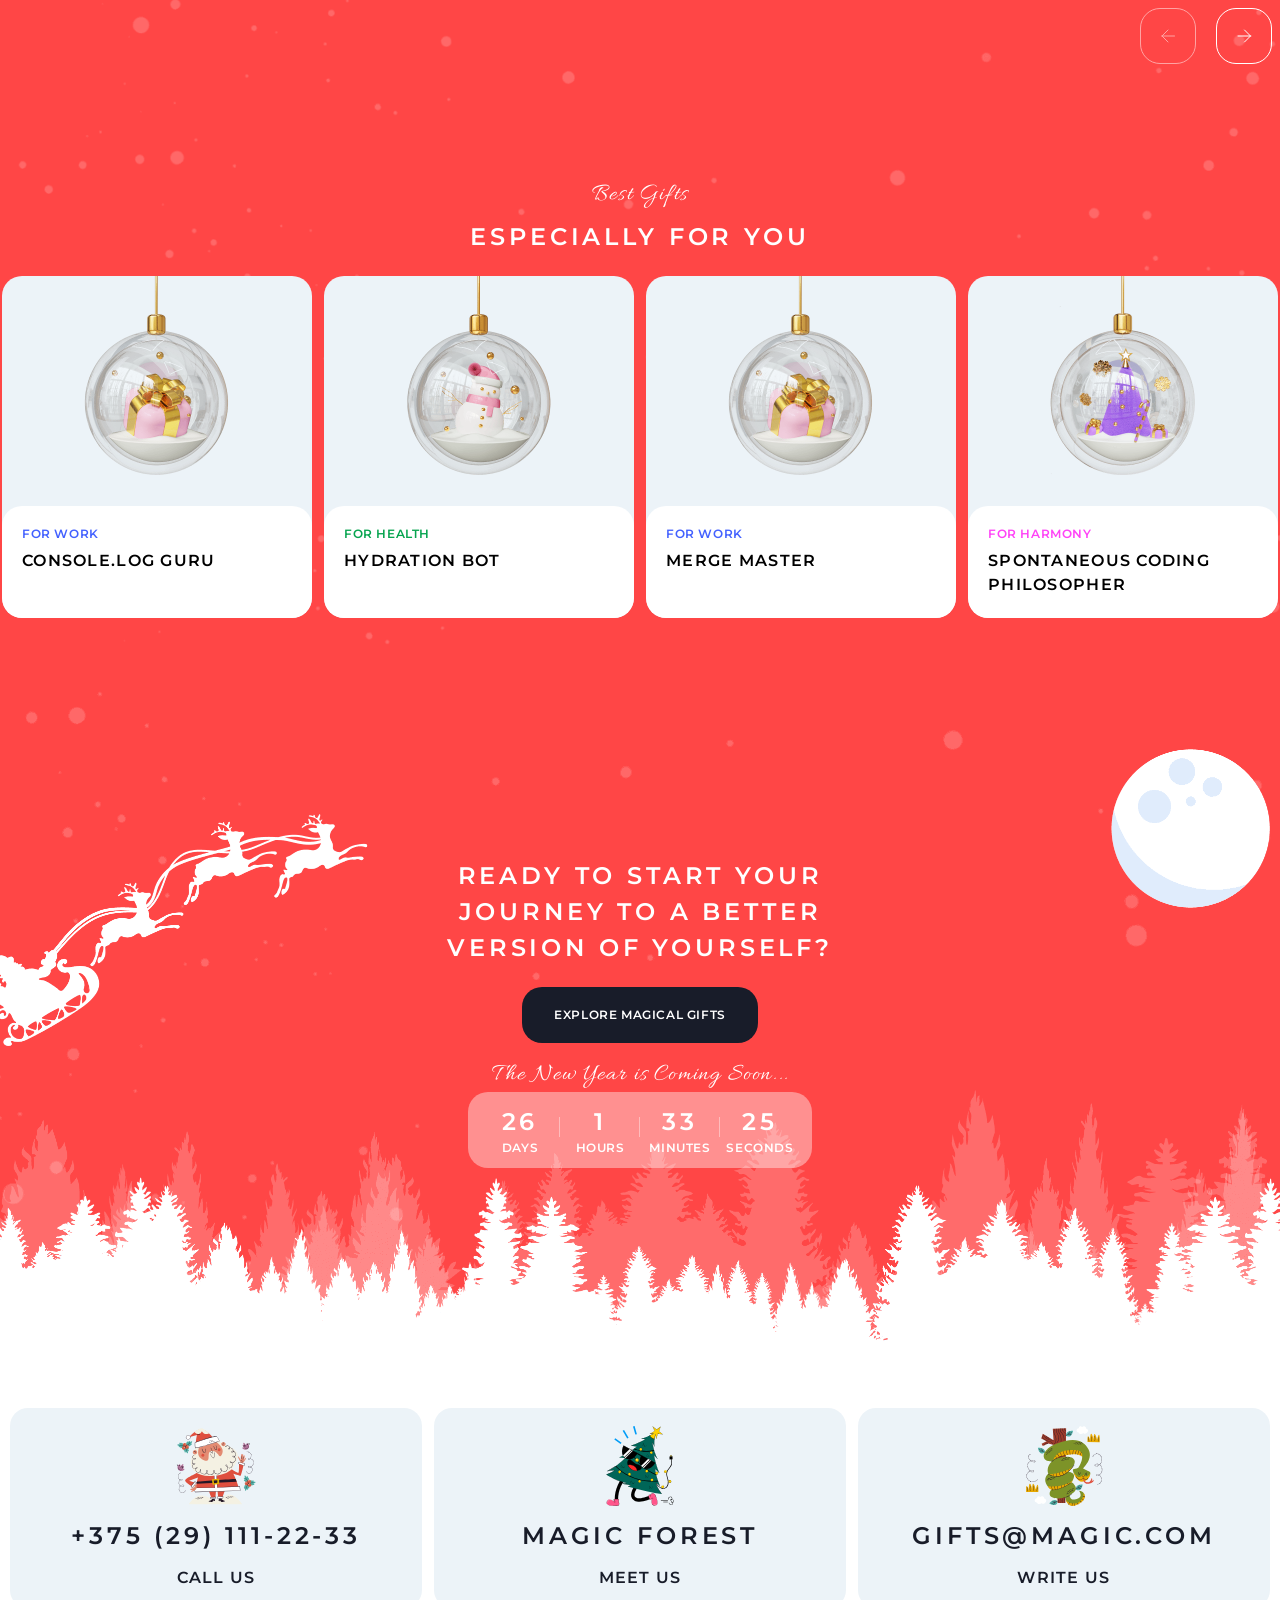
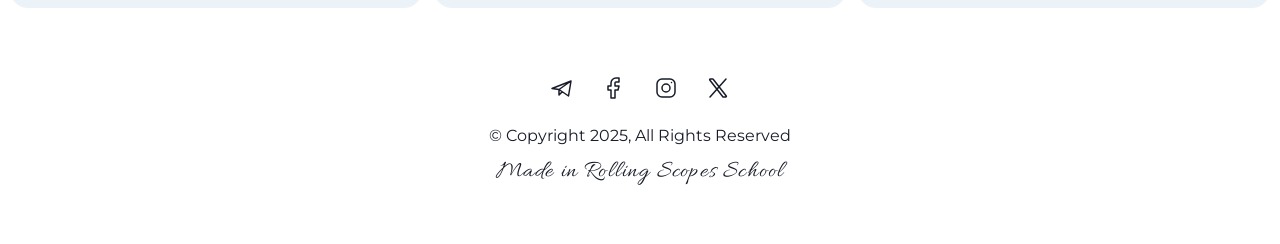
==== commit a60cf424: "fix: fixed clicking on any link (non-interactive) in the menu, the burger menu hides" ====
--- a/christmas-shop/index.html
+++ b/christmas-shop/index.html
@@ -29,7 +29,7 @@
         <!-- end Burger menu -->
 
 				<div class="menu-container">
-					
+										
 					<nav>
 						<ul class="header-menu">
 							<li><a href="gift.html" class="font-action-small">gifts</a></li>
--- a/christmas-shop/style.css
+++ b/christmas-shop/style.css
@@ -38,6 +38,10 @@
     background-size: cover;
     background-position: center;
 }
+html {
+    scroll-behavior: smooth;
+}
+
 /* header menu*/
 header {
     display: flex;
@@ -82,6 +86,7 @@
 
 .header-menu span {
     cursor: default;
+    pointer-events: auto;
 }
 /* Hero section */
 .hero-section {
@@ -438,7 +443,7 @@
 .header-menu-active {
     color: #ff4646;
     background-color: #ff46461a;
-    pointer-events: none;
+    /* pointer-events: none; */
 }
 
 /* gift */
@@ -633,7 +638,7 @@
         justify-content: center;
         align-items: center;
         flex-direction: column;
-        padding-top: 270px;
+        /* padding-top: 270px; */
 
         font-family: 'Montserrat', sans-serif;
     font-size: 24px;
@@ -757,7 +762,7 @@
 
 @media (max-width: 380px) {
     .menu-container {
-        padding-top: 50px;
+        /* padding-top: 50px; */
     }
     
 
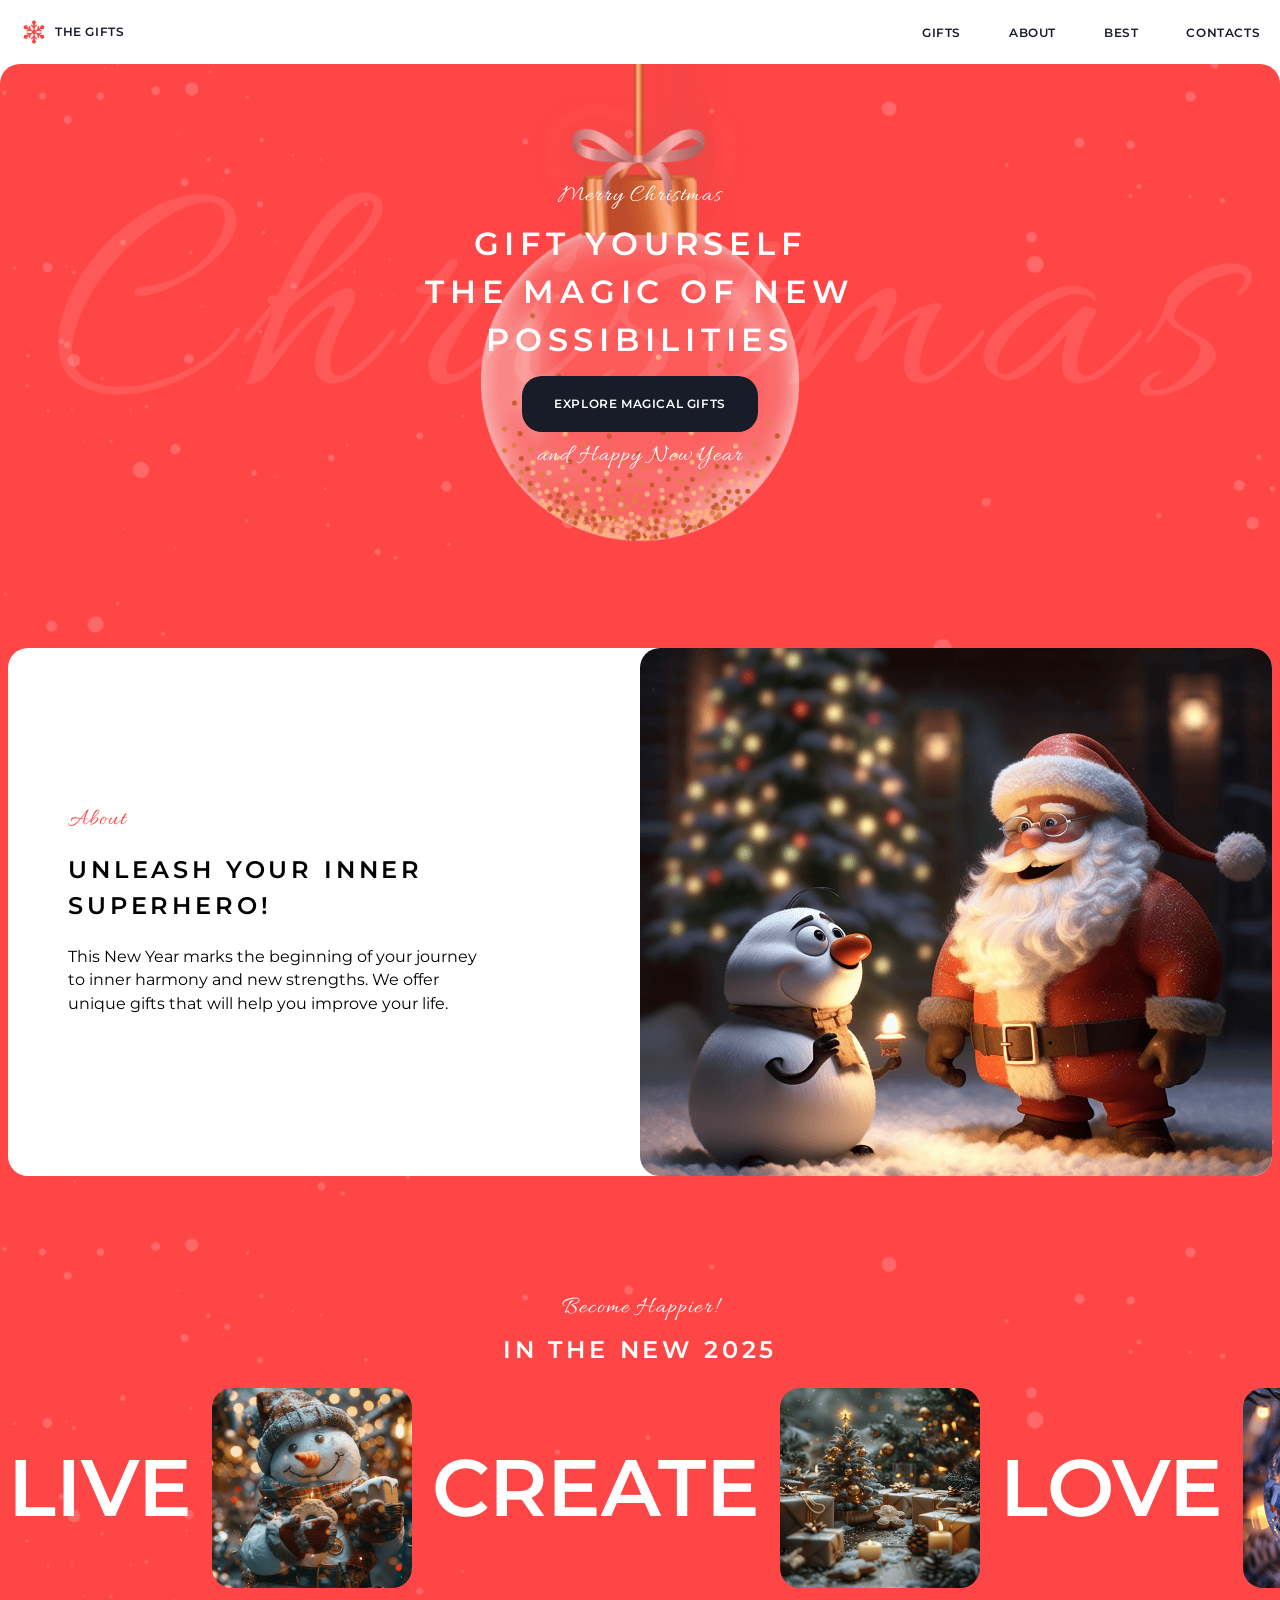
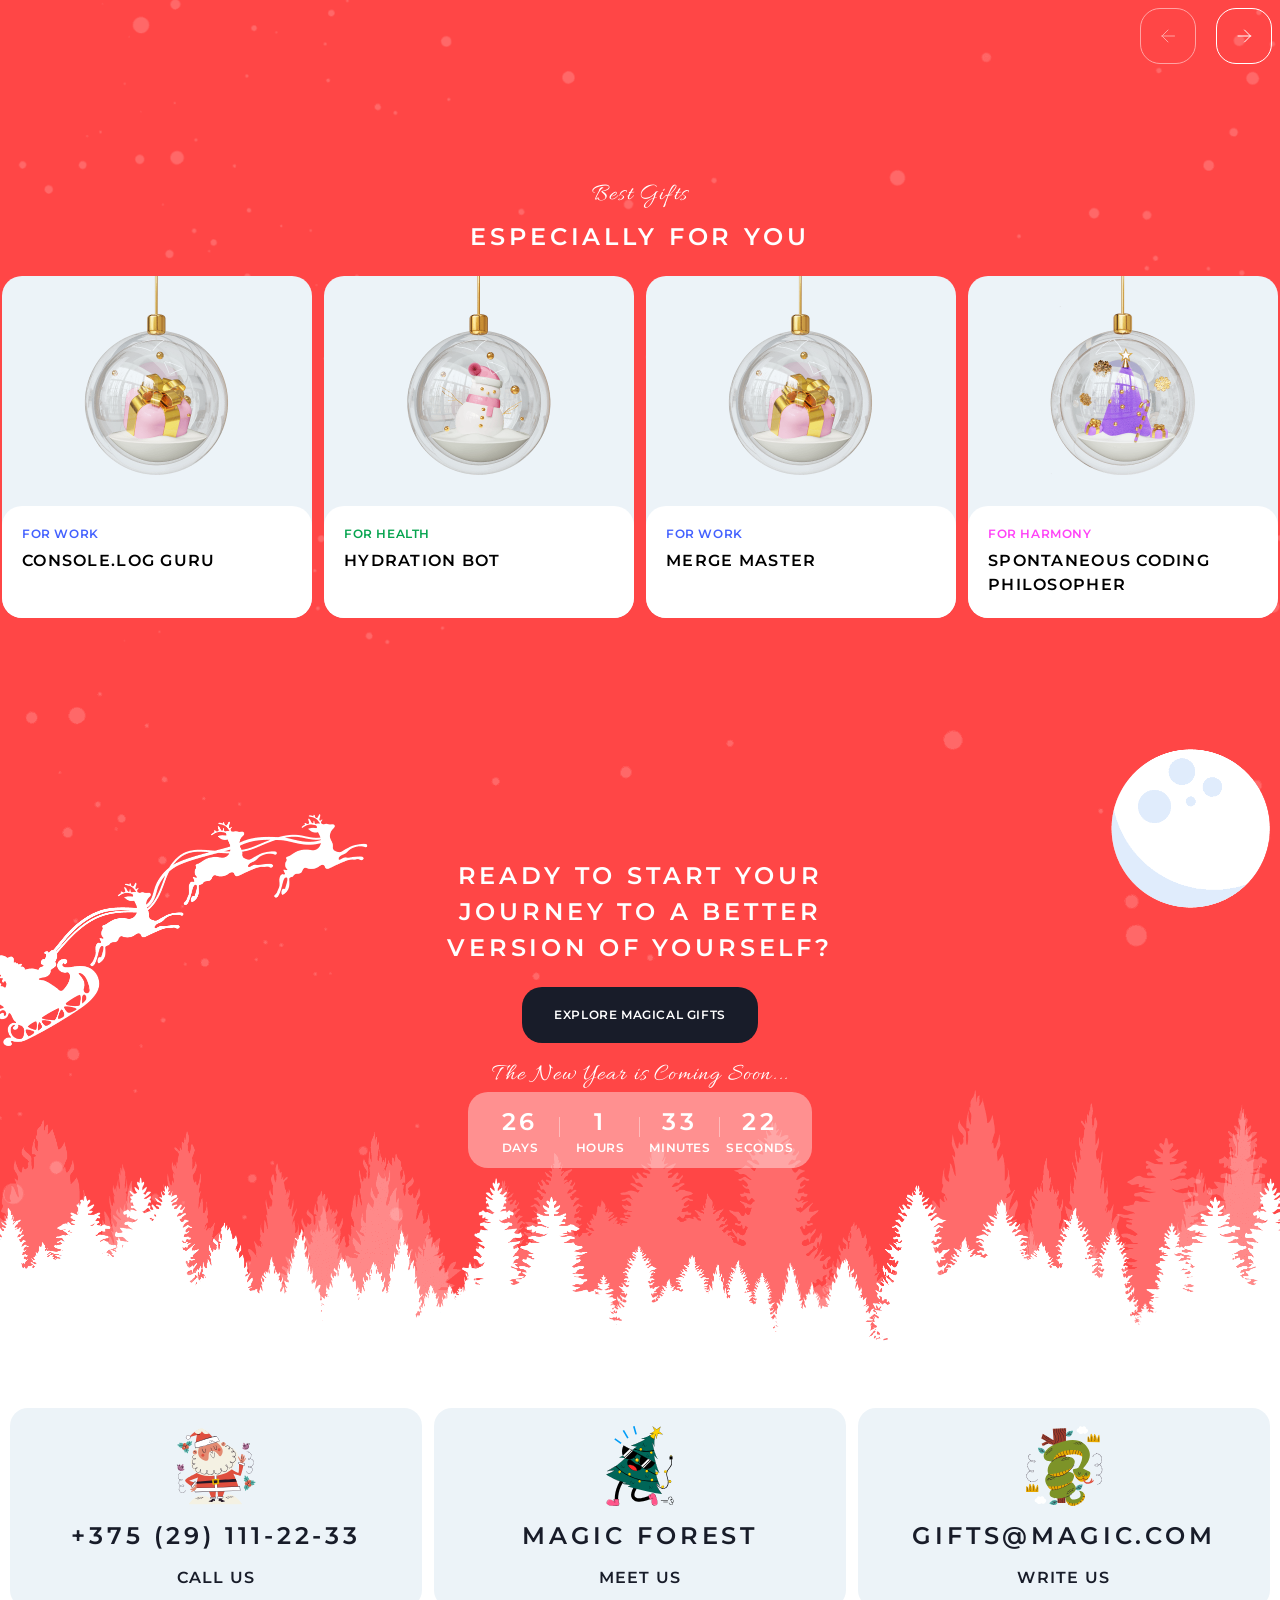
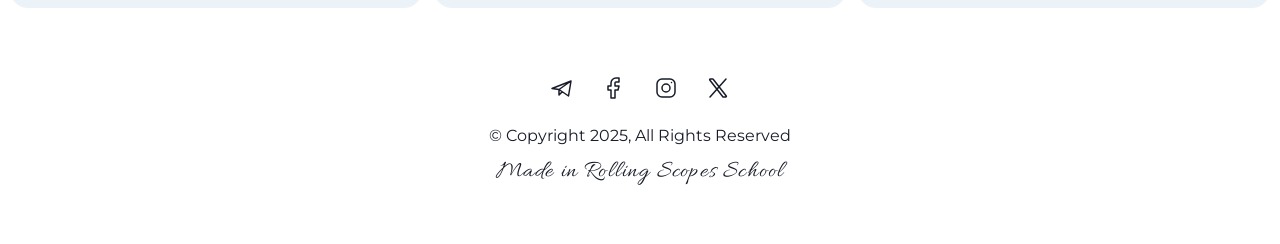
==== commit 121de05e: "feat: Implementation of the Slider on the home page" ====
--- a/christmas-shop/index.html
+++ b/christmas-shop/index.html
@@ -111,10 +111,7 @@
 			</section>
 
 
-
-
 			<!-- section Best Gifts -->
-
 			<section class="section section-best-gift" id="best">
 				<div class="best-gift-container">
 
@@ -278,6 +275,7 @@
 	</button>
 
 	<script src="JS/burger.js"></script>
+	<script src="JS/slider.js"></script>
 	<script src="JS/timer.js"></script>
 	<script src="JS/scroll-to-top.js"></script>
 </body>
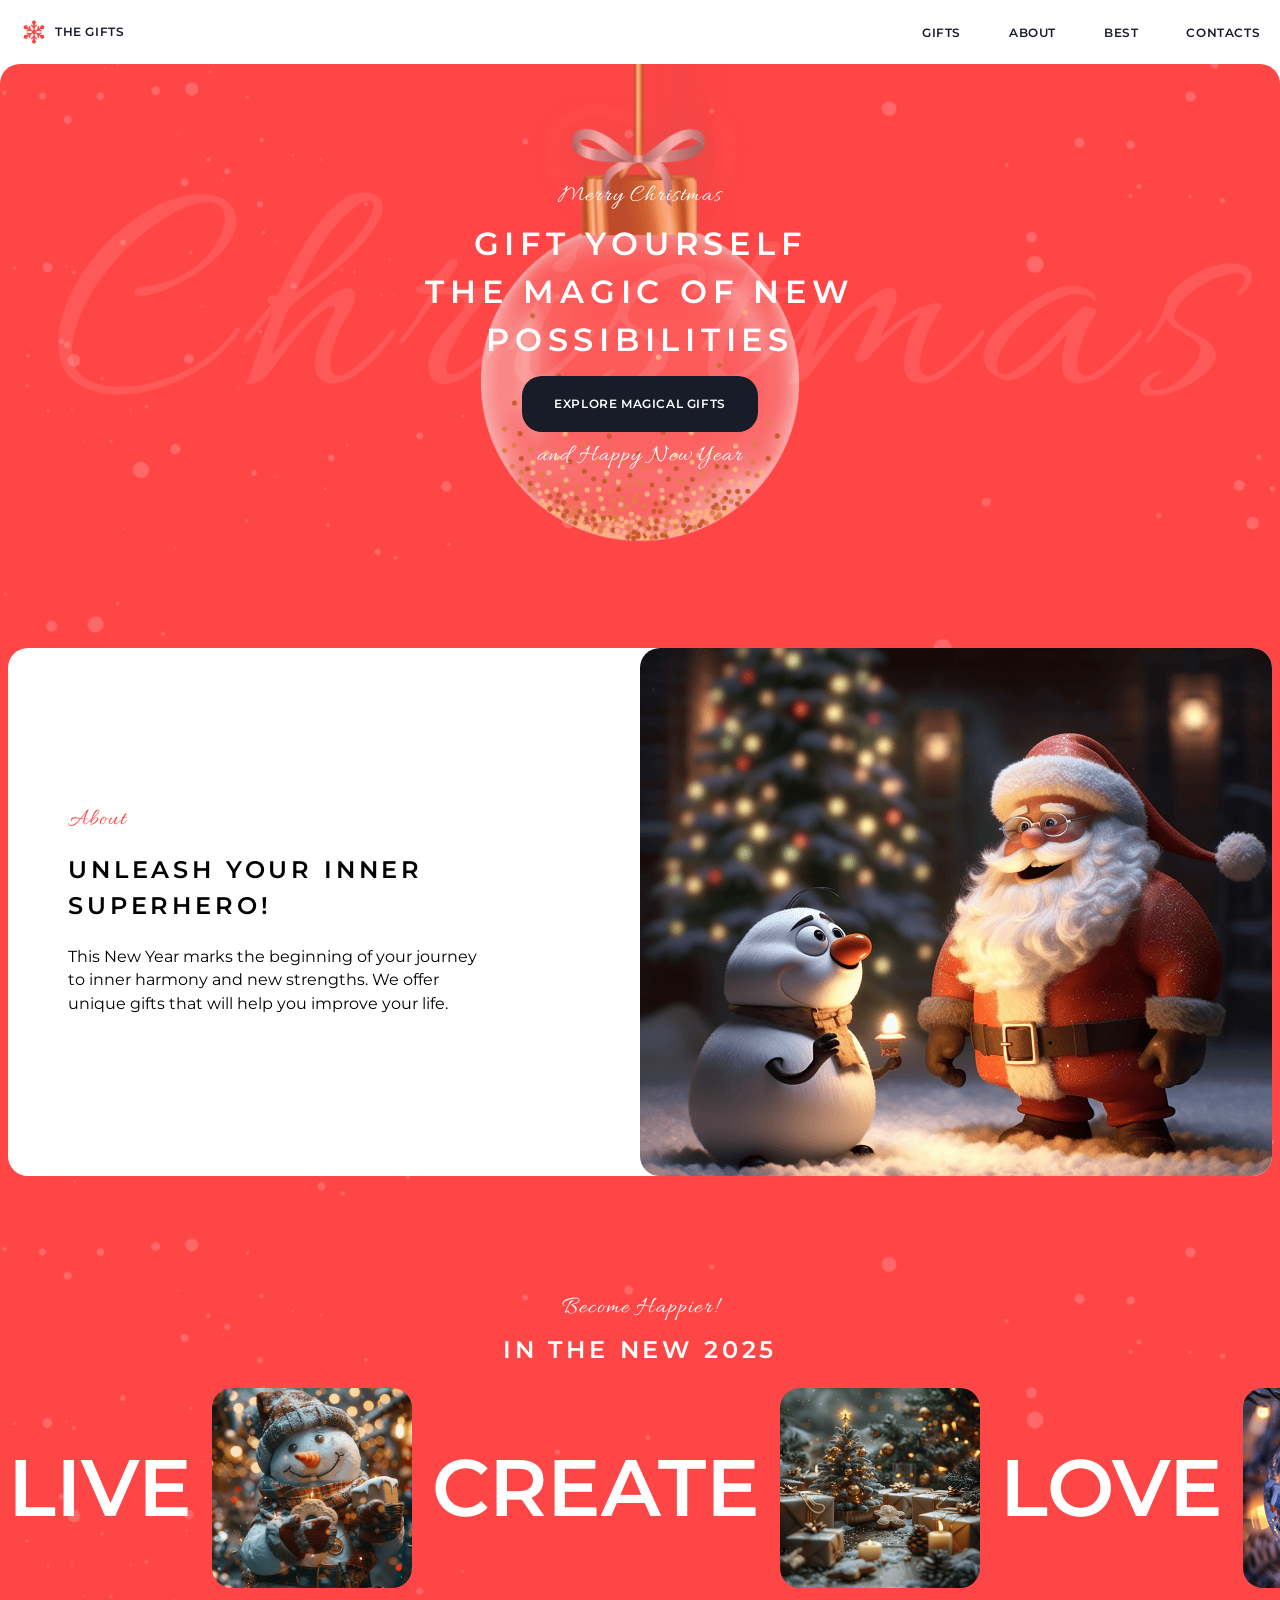
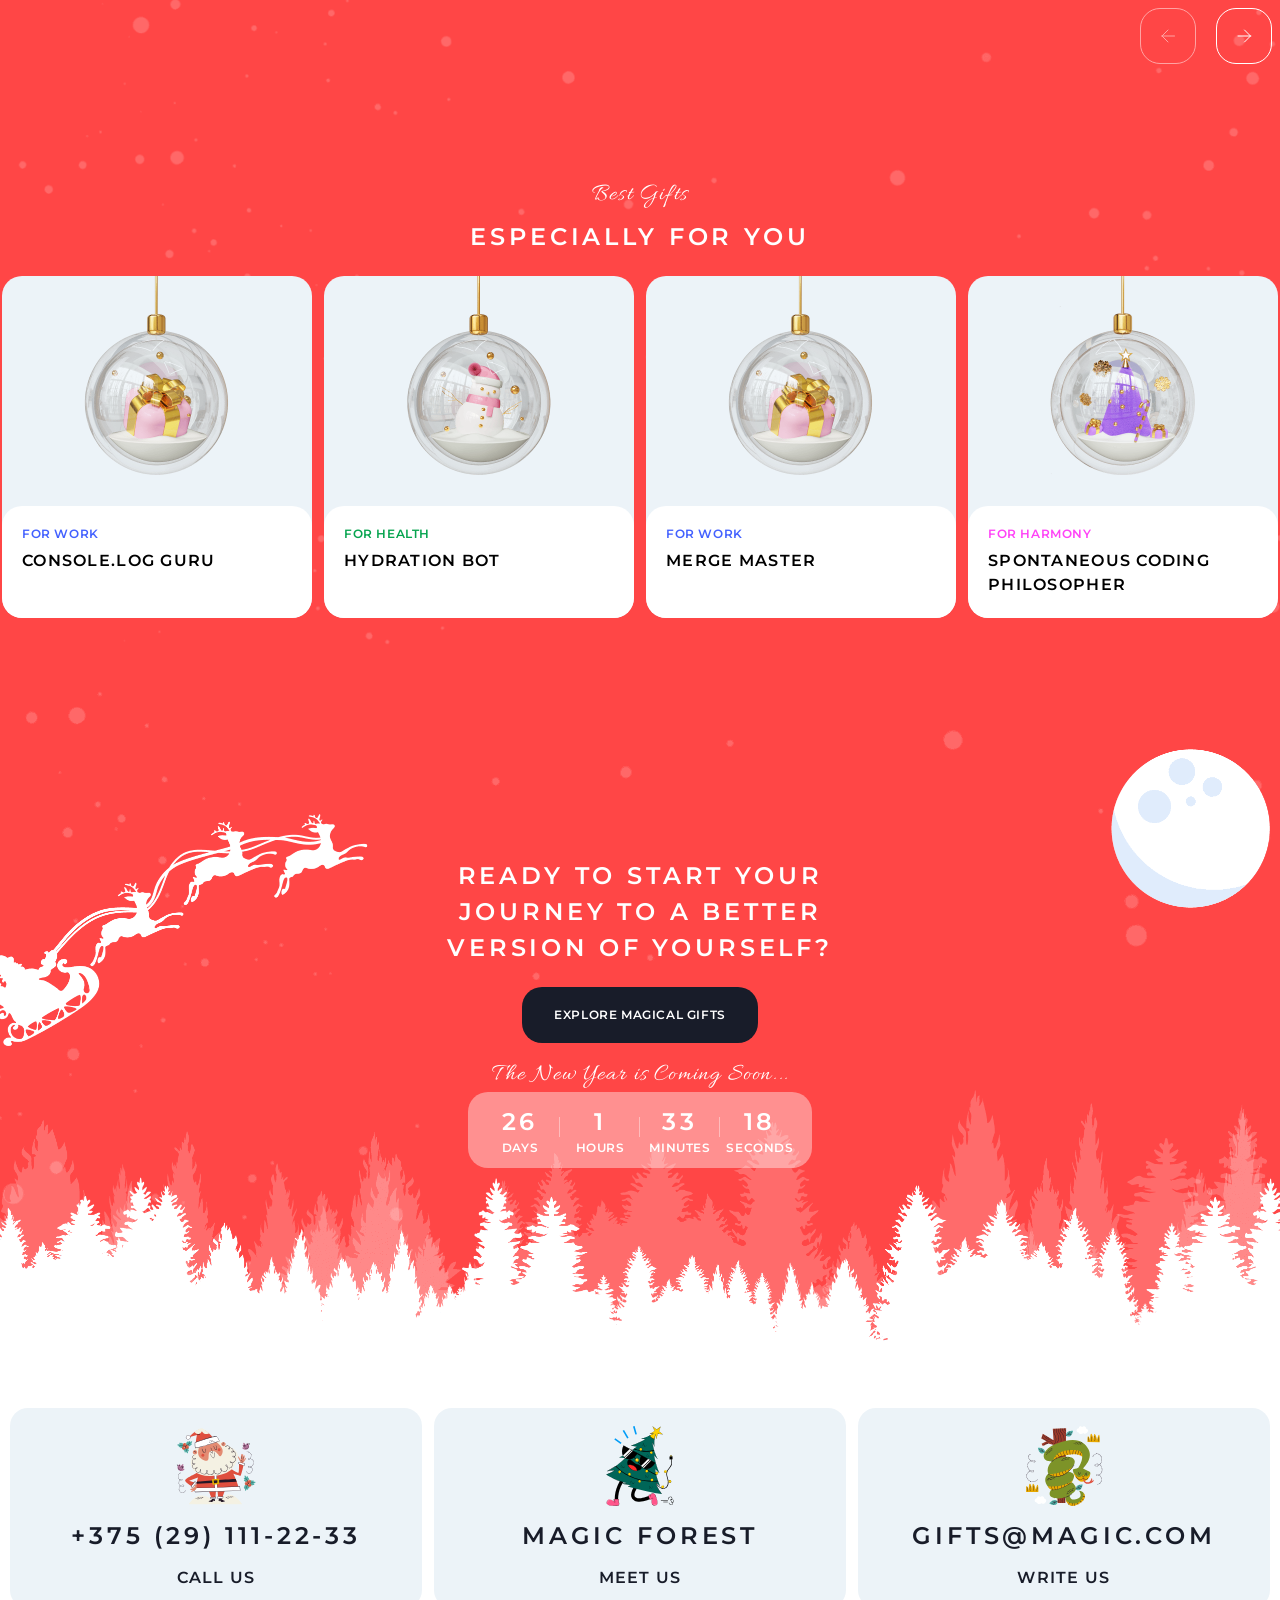
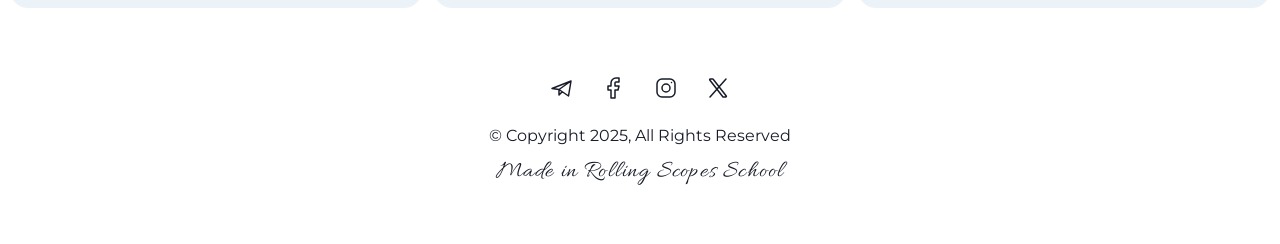
==== commit 910f55d7: "feat: add modal windows in home page" ====
--- a/christmas-shop/index.html
+++ b/christmas-shop/index.html
@@ -7,6 +7,7 @@
 	<title>Christmas Shop</title>
 	<link rel="stylesheet" href="fonts.css">
 	<link rel="stylesheet" href="style.css">
+	<link rel="stylesheet" href="modal.css">
 	<link rel="icon" href="./img/snow-icon.svg" type="image/svg+xml">
 </head>
 
@@ -274,9 +275,70 @@
 		</svg>
 	</button>
 
+	<!-- Modal windows -->
+	<div class="modal-window" id="modal">
+		<div class="modal-wrap">
+			<div class="gifts-img-gift" id="cur-img"></div>
+			<div class="modal-description">
+				<div class="modal-top">
+					<h4 class="modal-header" id="category">category</h4>
+					<h3 class="card-text" id="name">Console.log Guru</h3>
+					<p class="text" id="description">Uses console.log like a crystal ball to find any issue.</p>
+				</div>
+
+				<div class="modal-bottom">
+					<h4 class="modal-header">
+						Adds superpowers to:
+					</h4>
+					<div class="rating">
+						<div class="power">
+							<p>Live</p>
+							<p class="s500" id="power1">+</p>
+							<div class="snowflakes" id="snowflakes1">
+								<img src="./img/snow-icon.svg">
+							</div>
+						</div>
+
+						<div class="power">
+							<p>Create</p>
+							<p class="s500" id="power2">+</p>
+							<div class="snowflakes" id="snowflakes2">
+								<img src="./img/snow-icon.svg">
+							</div>
+						</div>
+
+						<div class="power">
+							<p>Love</p>
+							<p class="s500" id="power3">+</p>
+							<div class="snowflakes" id="snowflakes3">
+								<img src="./img/snow-icon.svg">
+							</div>
+						</div>
+
+						<div class="power">
+							<p>Dream</p>
+							<p class="s500" id="power4">+</p>
+							<div class="snowflakes" id="snowflakes4">
+								<img src="./img/snow-icon.svg">
+							</div>
+						</div>
+					</div>
+				</div>
+			</div>
+		</div>
+		<svg id="close-btn" xmlns="http://www.w3.org/2000/svg" width="40" height="40" viewBox="0 0 40 40" fill="none">
+			<path d="M30 10L10 30" stroke="#181C29" stroke-width="2" stroke-linecap="round" stroke-linejoin="round" />
+			<path d="M10 10L30 30" stroke="#181C29" stroke-width="2" stroke-linecap="round" stroke-linejoin="round" />
+		</svg>
+	</div>
+
+	<div class="overlay" id="overlay"></div>
+
+
 	<script src="JS/burger.js"></script>
 	<script src="JS/slider.js"></script>
 	<script src="JS/timer.js"></script>
 	<script src="JS/scroll-to-top.js"></script>
+	<script src="JS/modal.js"></script>
 </body>
 </html>
--- a/christmas-shop/style.css
+++ b/christmas-shop/style.css
@@ -823,3 +823,4 @@
         border-radius: 12px;
     }
 }
+
--- a/christmas-shop/modal.css
+++ b/christmas-shop/modal.css
@@ -0,0 +1,173 @@
+.overlay {
+    position: fixed;
+    top: 0;
+    left: 0;
+    width: 100%;
+    height: 100%;
+    background: rgba(0, 0, 0, 0.5);
+    opacity: 0;
+    visibility: hidden;
+    transition: opacity 0.3s ease;
+    z-index: 998;
+}
+
+.overlay.show {
+    opacity: 1;
+    visibility: visible;
+}
+
+body.no-scroll {
+    overflow: hidden;
+}
+
+.modal-window {
+    position: fixed;
+    max-width: 400px;
+    width: 100%;
+
+    top: 50%;
+    left: 50%;
+    border-radius: 20px;
+    background: #ecf3f8;
+    display: flex;
+    flex-direction: column;
+    /* Убираем за пределы экрана */
+    transform: translate(-50%, -50%) translateX(300%);
+
+    transition: transform 0.3s ease;
+    z-index: 999;
+}
+
+.modal-window.show {
+    transform: translate(-50%, -50%) translateX(0);
+    opacity: 1;
+    visibility: visible;
+}
+
+.modal-wrap {
+    display: flex;
+    flex-direction: column;
+    width: 100%;
+}
+
+.gifts-img-gift {
+    background: url('./img/gift-for-work.png') center no-repeat;
+    background-size: cover;
+    width: 100%;
+    height: 230px;
+}
+
+.modal-description {
+    display: flex;
+    padding: 20px;
+    flex-direction: column;
+    gap: 20px;
+    width: 100%;
+
+    border-radius: 20px;
+    background: #fff;
+}
+.modal-top {
+    display: flex;
+    padding: 0;
+    flex-direction: column;
+    align-items: flex-start;
+    gap: 8px;
+    align-self: stretch;
+}
+
+.card-text {
+    align-self: stretch;
+    font-family: 'Montserrat', sans-serif;
+    font-size: 16px;
+    font-weight: 600;
+    line-height: 1.52;
+    letter-spacing: 0.08em;
+    text-transform: uppercase;
+}
+
+.text {
+    font-family: 'Montserrat', sans-serif;
+    font-size: 16px;
+    font-weight: 400;
+    line-height: 1.48;
+}
+
+.modal-bottom {
+    display: flex;
+    padding: 0;
+    flex-direction: column;
+    align-items: flex-start;
+    gap: 8px;
+    align-self: stretch;
+}
+
+.rating {
+    display: flex;
+    padding: 0;
+    flex-direction: column;
+    gap: 0;
+    align-items: flex-start;
+    justify-content: flex-end;
+    width: 100%;
+}
+
+.power {
+    display: grid;
+    width: 100%;
+    grid-template-columns: 1fr auto auto;
+    align-items: center;
+    column-gap: 8px;
+}
+
+.s500 {
+    padding-top: 0px;
+    padding-right: 5px;
+}
+
+.snowflakes {
+    display: flex;
+    padding: 0;
+    gap: 8px;
+}
+
+.snowflakes img {
+    width: 16px;
+    height: 16px;
+}
+
+#close-btn {
+    position: absolute;
+    right: 12px;
+    top: 12px;
+    width: 40px;
+    height: 40px;
+}
+
+.gifts-img-home {
+    display: flex;
+    width: 310px;
+    padding: 0;
+    flex-direction: column;
+    justify-content: center;
+    align-items: center;
+    gap: 0;
+    flex-shrink: 0;
+    background: url('./img/gift-for-work.png') center no-repeat;
+    background-size: cover;
+    width: 100%;
+    height: 230px;
+}
+
+.modal-header {
+    color: #000;
+    text-align: center;
+    font-family: Montserrat;
+    font-size: 12px;
+    font-style: normal;
+    font-weight: 600;
+    line-height: 130%;
+    letter-spacing: 0.6px;
+    text-transform: uppercase;
+    margin: 0;
+}
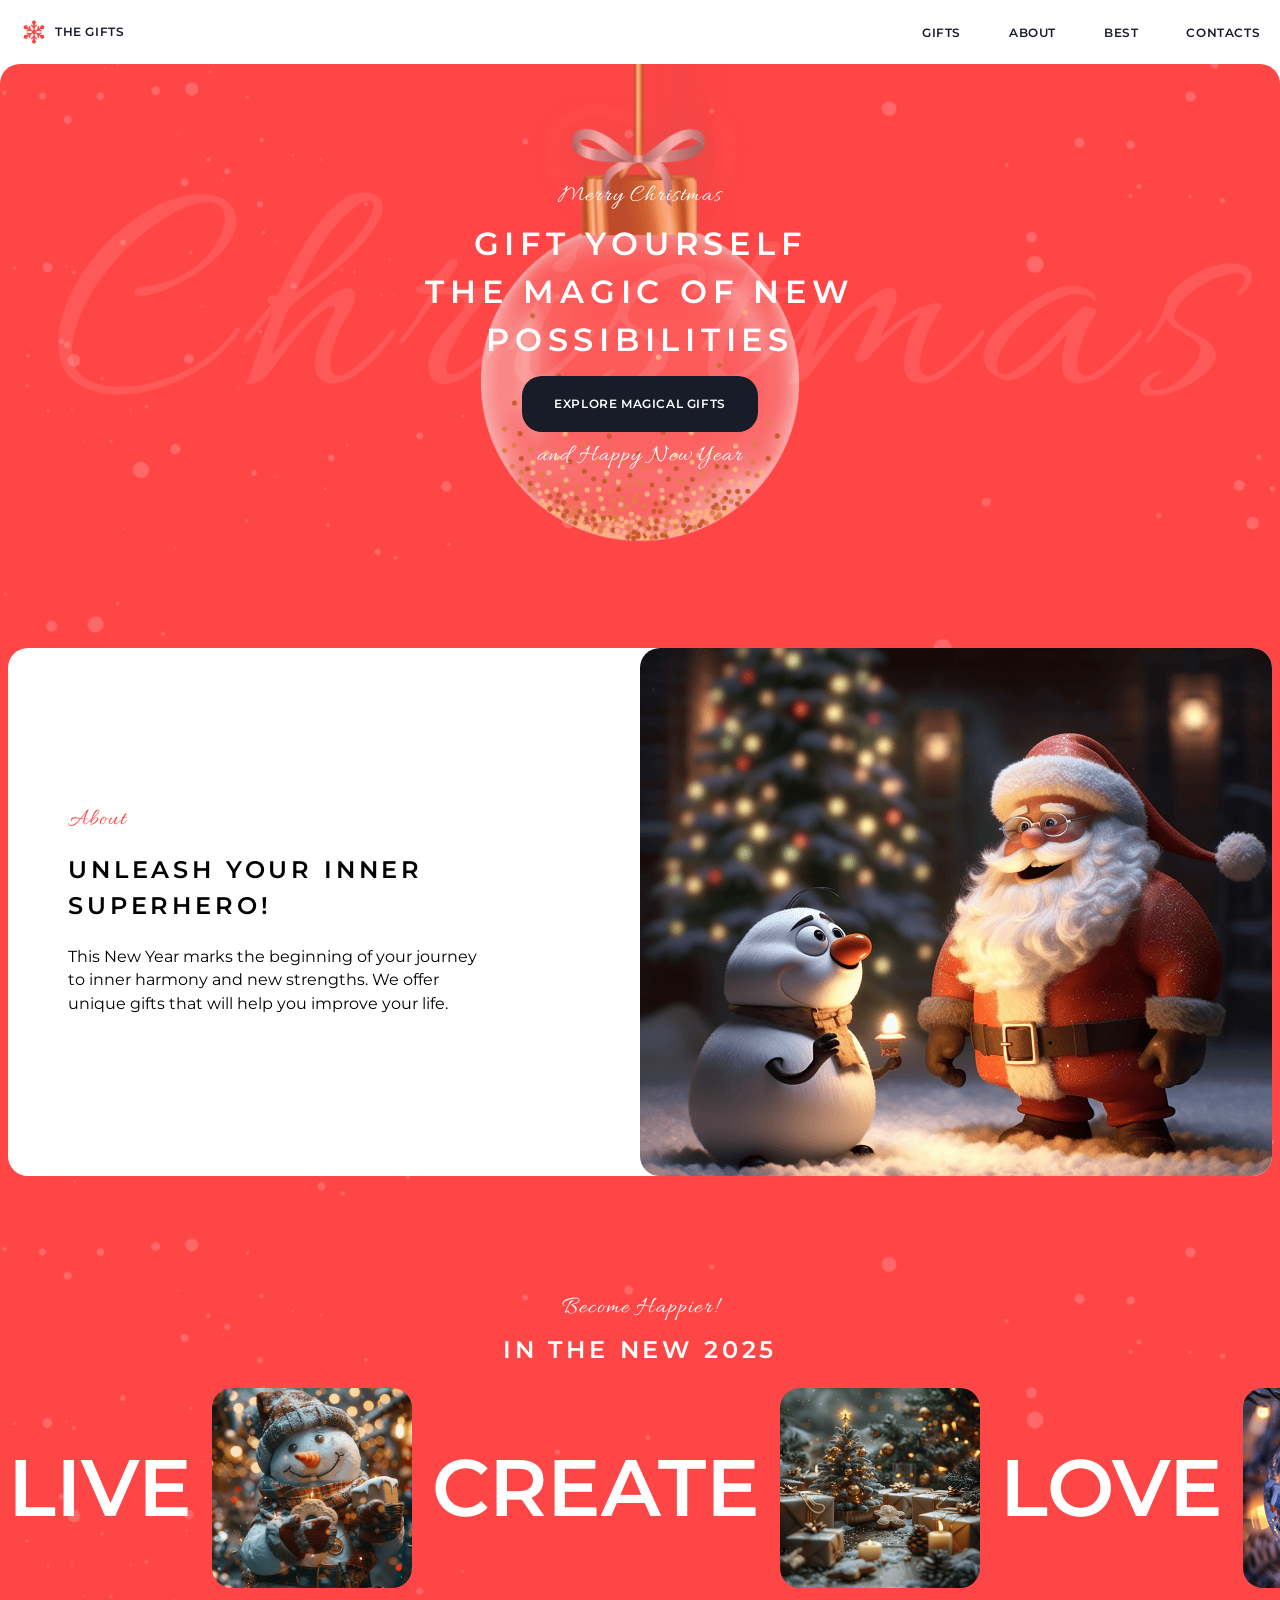
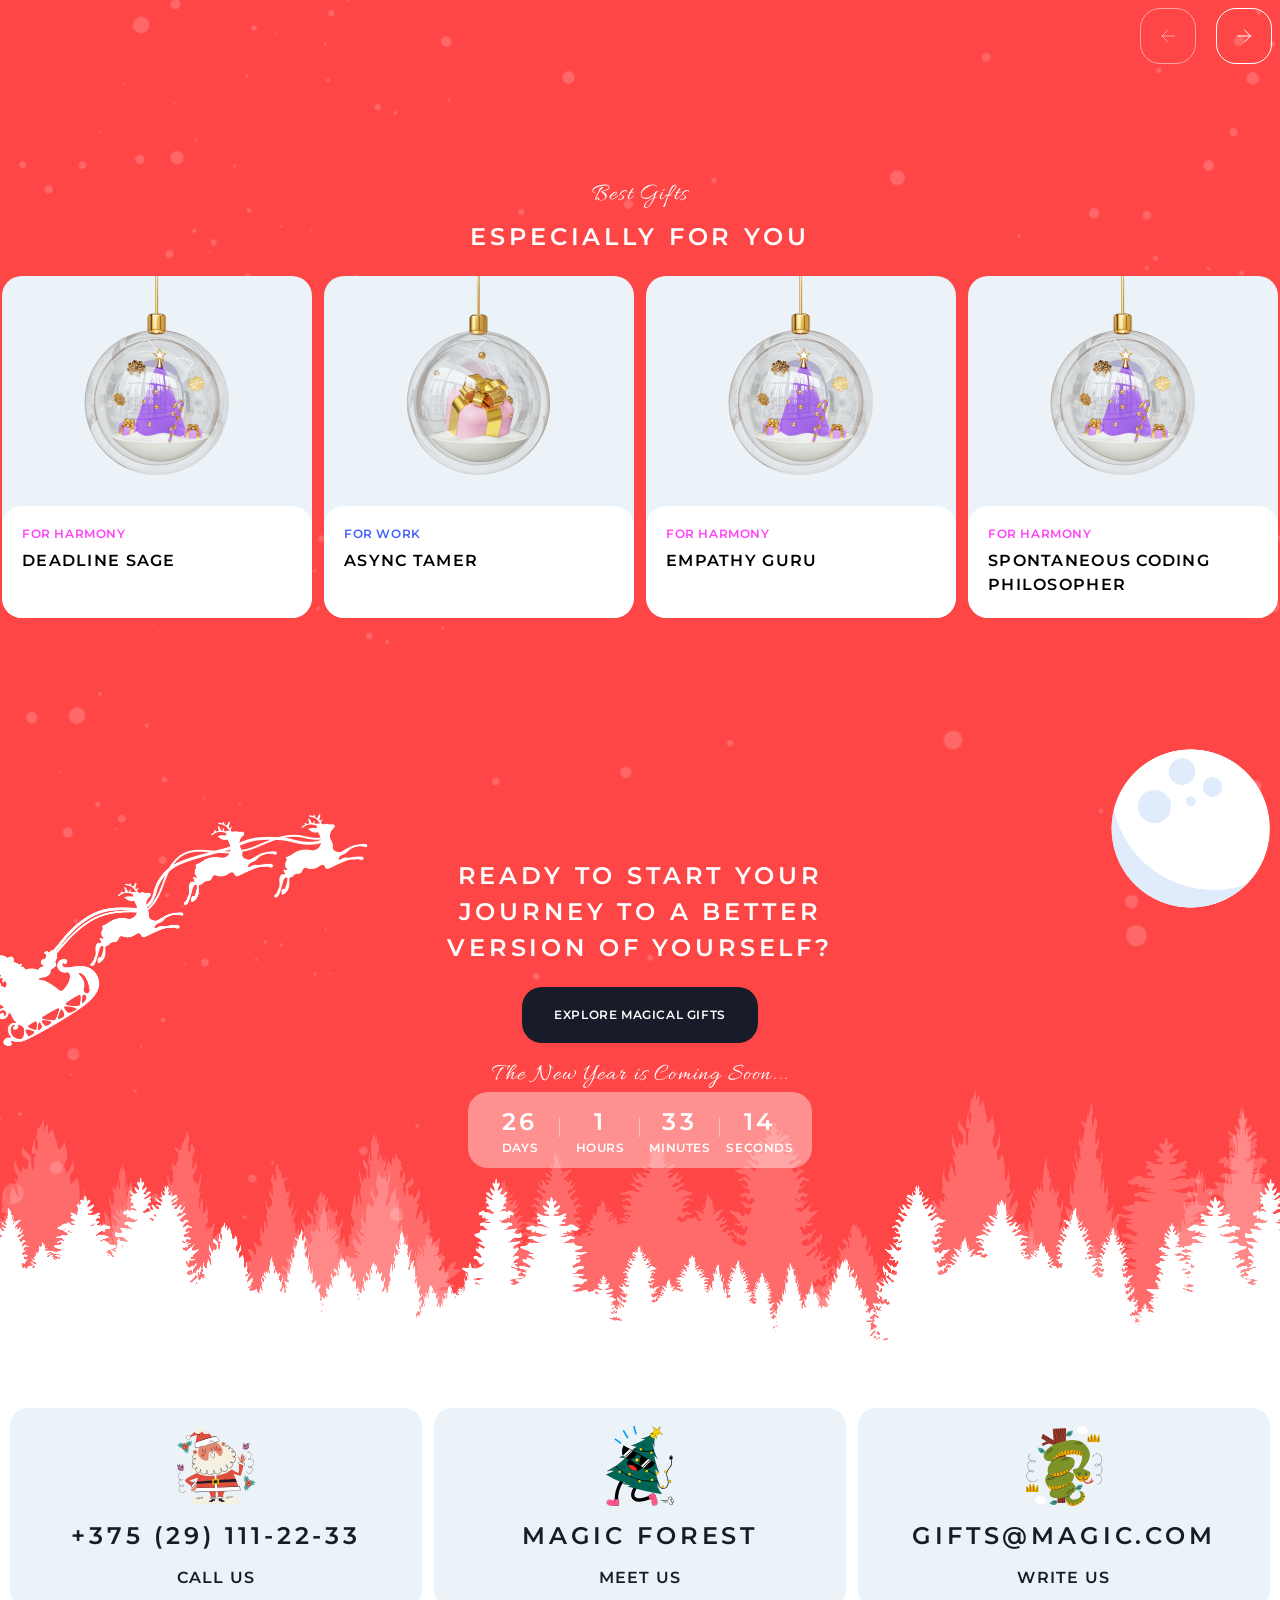
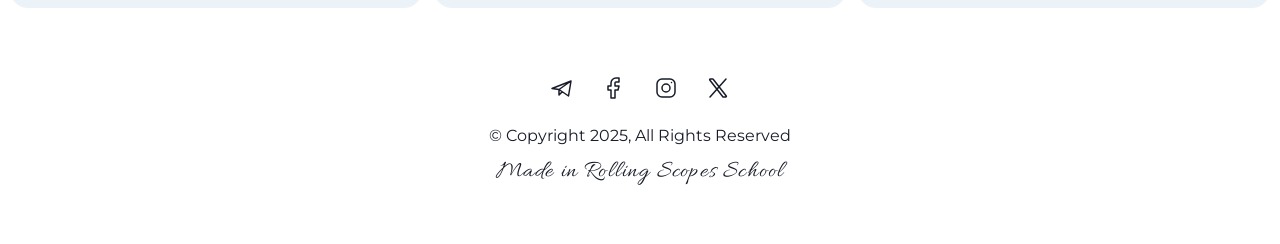
==== commit 88f049ad: "feat: Implementation of the Modal for selected gift on both pages" ====
--- a/christmas-shop/index.html
+++ b/christmas-shop/index.html
@@ -278,7 +278,7 @@
 	<!-- Modal windows -->
 	<div class="modal-window" id="modal">
 		<div class="modal-wrap">
-			<div class="gifts-img-gift" id="cur-img"></div>
+			<div class="gifts-img-home" id="cur-img"></div>
 			<div class="modal-description">
 				<div class="modal-top">
 					<h4 class="modal-header" id="category">category</h4>
@@ -339,6 +339,6 @@
 	<script src="JS/slider.js"></script>
 	<script src="JS/timer.js"></script>
 	<script src="JS/scroll-to-top.js"></script>
-	<script src="JS/modal.js"></script>
+	<script src="JS/modal-home.js"></script>
 </body>
 </html>
--- a/christmas-shop/style.css
+++ b/christmas-shop/style.css
@@ -21,9 +21,11 @@
     user-select: none;
     overflow-x: hidden;
 }
+
 html {
-    /* scroll-behavior: smooth; - disabled for custom slower scroll */
-}
+    scroll-behavior: smooth;
+}
+
 .container {
     height: 100%;
     display: flex;
@@ -37,9 +39,6 @@
     background-image: url('./img/bg-snow.png');
     background-size: cover;
     background-position: center;
-}
-html {
-    scroll-behavior: smooth;
 }
 
 /* header menu*/
@@ -363,7 +362,7 @@
     content: '';
     width: 1px;
     height: 20px;
-    background: rgba(255, 255, 255, 0.4);;
+    background: rgba(255, 255, 255, 0.4);
     position: absolute;
     right: 0;
     top: 23px;
@@ -582,17 +581,14 @@
 .scroll-to-top svg path {
     stroke: #ff4646;
 }
- 
+
 .hidden-btn {
     display: none;
 }
 /* end Scroll-to-Top button */
 
-
 @media (max-width: 1300px) {
     .section-footer {
-        /* padding-left: 8px;
-        padding-right: 8px; */
         padding: 60px 8px;
     }
 }
@@ -613,17 +609,7 @@
     .burger-menu {
         display: block !important;
     }
-.burger-menu.active .burger-line.top {
-        transform: rotate(45deg);
-        top: 50%;
-        margin-top: -1px;
-    }
-
-    .burger-menu.active .burger-line.bottom {
-        transform: rotate(-45deg);
-        top: 50%;
-        margin-top: -1px;
-    }
+    
     .menu-container {
         display: flex;
         position: fixed;
@@ -641,19 +627,18 @@
         /* padding-top: 270px; */
 
         font-family: 'Montserrat', sans-serif;
-    font-size: 24px;
-    font-weight: 600;
-    line-height: 1.52;
-    letter-spacing: 0.16em;
-    text-transform: uppercase;
+        font-size: 24px;
+        font-weight: 600;
+        line-height: 1.52;
+        letter-spacing: 0.16em;
+        text-transform: uppercase;
     }
 
     .menu-container.active {
         right: 0;
-        
-        
-    }
-.mobile-menu-header {
+    }
+
+    .mobile-menu-header {
         position: absolute;
         top: 0;
         left: 0;
@@ -716,16 +701,15 @@
     }
 
     .header-menu .header-menu-active {
-        font-size: 24px;
         color: #181c29;
         background-color: transparent;
         pointer-events: none;
         font-family: 'Montserrat', sans-serif;
-    font-size: 24px;
-    font-weight: 600;
-    line-height: 1.52;
-    letter-spacing: 0.16em;
-    text-transform: uppercase;
+        font-size: 24px;
+        font-weight: 600;
+        line-height: 1.52;
+        letter-spacing: 0.16em;
+        text-transform: uppercase;
     }
 
     .snow-icon {
@@ -736,8 +720,6 @@
         display: none;
     }
 }
-
-
 
 @media (max-width: 580px) {
     .about-container {
@@ -759,12 +741,10 @@
     }
 }
 
-
 @media (max-width: 380px) {
     .menu-container {
         /* padding-top: 50px; */
     }
-    
 
     .burger-menu-list li a {
         transition: all 0.3s ease;
@@ -823,4 +803,3 @@
         border-radius: 12px;
     }
 }
-
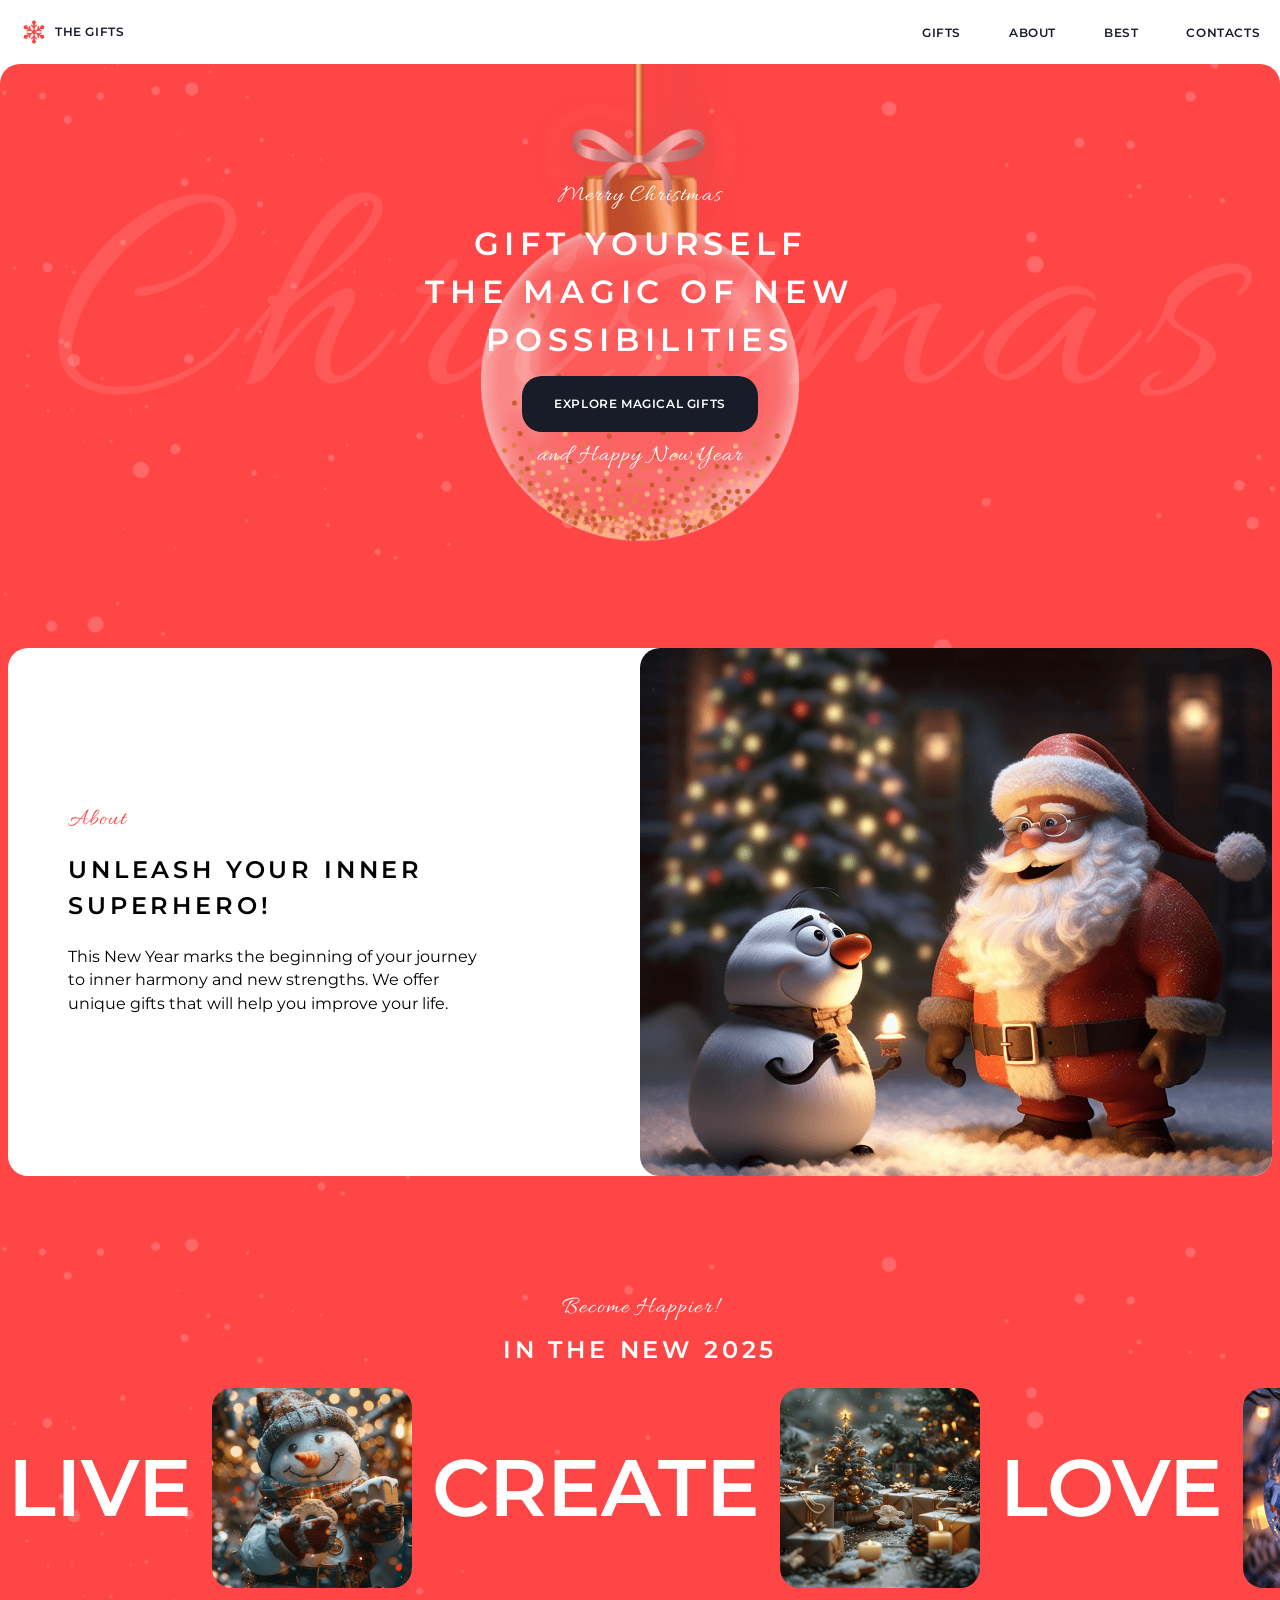
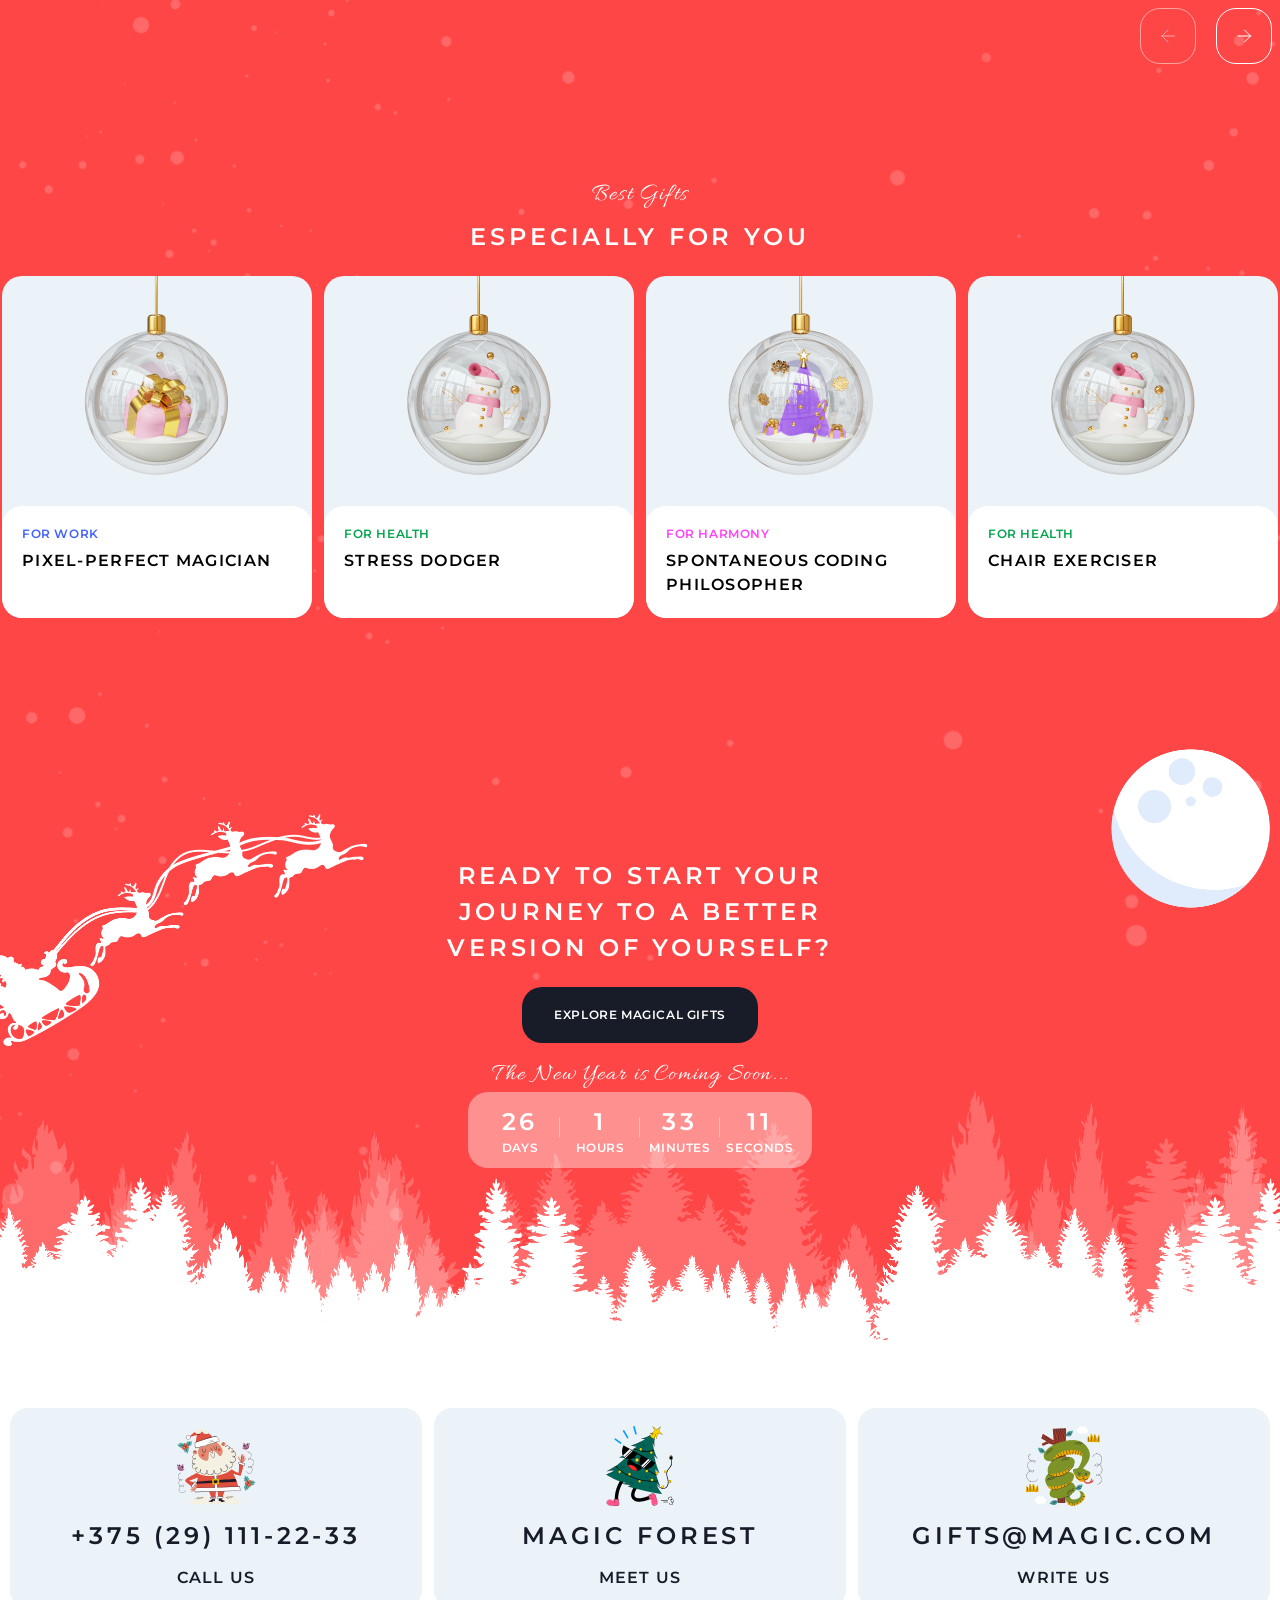
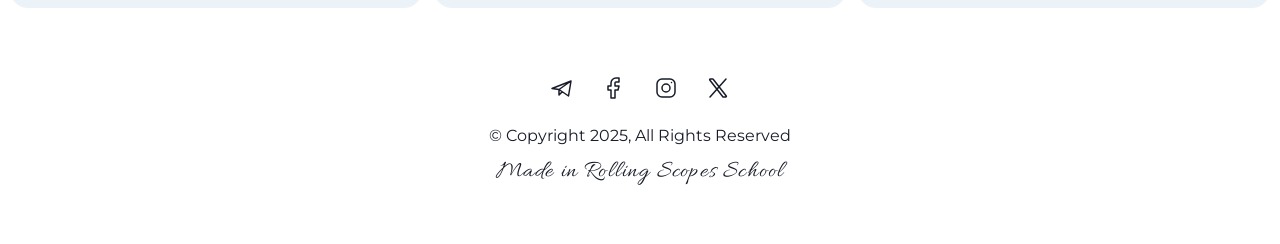
==== commit 94ba2484: "Merge branch 'gh-pages' into christmas-shop-part31" ====
--- a/christmas-shop/index.html
+++ b/christmas-shop/index.html
@@ -174,11 +174,11 @@
 							<div class="cta-timer">
 								<div class="timer-item">
 									<h2 class="font-action-large" id="cta-days">47</h2>
-									<p class="font-action-small">days</p>
+									<p class="font-action-small" >days</p>
 								</div>
 								<div class="timer-item">
 									<h2 class="font-action-large" id="cta-hours">5</h2>
-									<p class="font-action-small">hours</p>
+									<p class="font-action-small ">hours</p>
 								</div>
 								<div class="timer-item">
 									<h2 class="font-action-large" id="cta-minutes">34</h2>
@@ -341,4 +341,4 @@
 	<script src="JS/scroll-to-top.js"></script>
 	<script src="JS/modal-home.js"></script>
 </body>
-</html>+</html>
